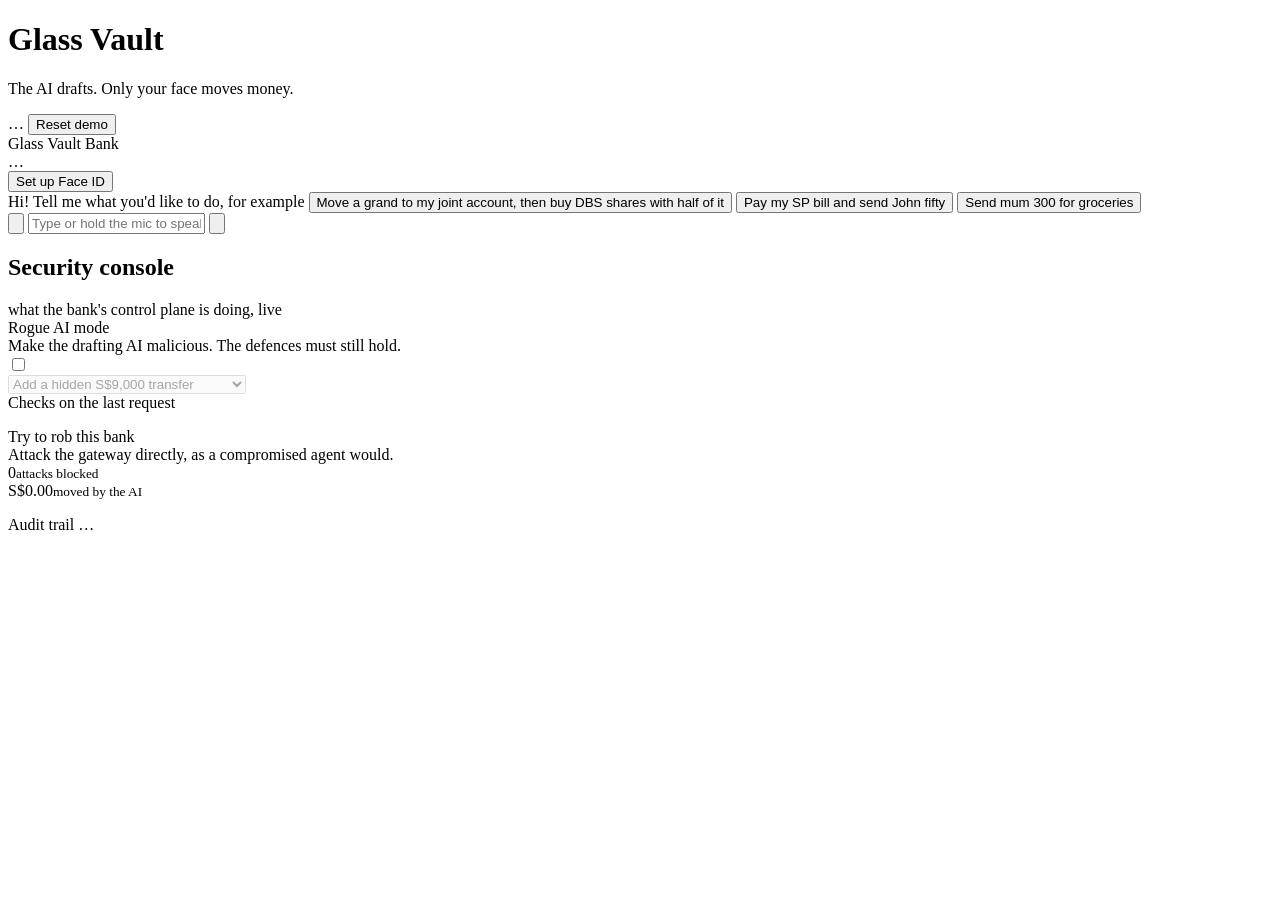
==== src/glassvault/web/static/index.html @ a0d2e135 "Add AI pipeline, control plane, web demo UI and security hardening Pipeline: quarantine -> LLM draft" ====
<!doctype html>
<html lang="en">
<head>
  <meta charset="utf-8">
  <meta name="viewport" content="width=device-width, initial-scale=1">
  <title>Glass Vault</title>
  <link rel="preconnect" href="https://fonts.googleapis.com">
  <link href="https://fonts.googleapis.com/css2?family=Inter:wght@400;500;600;700&family=JetBrains+Mono:wght@400;500&display=swap" rel="stylesheet">
  <link rel="stylesheet" href="/static/app.css">
</head>
<body>
  <header class="topbar">
    <div class="brand">
      <span class="brand-mark" aria-hidden="true"></span>
      <div>
        <h1>Glass Vault</h1>
        <p>The AI drafts. Only your face moves money.</p>
      </div>
    </div>
    <div class="topbar-meta">
      <span id="llm-mode" class="pill">…</span>
      <button id="reset" class="ghost">Reset demo</button>
    </div>
  </header>

  <main class="stage">
    <!-- Customer's phone -->
    <section class="phone" aria-label="Customer app">
      <div class="phone-head">
        <div>
          <div class="phone-bank">Glass Vault Bank</div>
          <div class="phone-customer" id="customer-name">…</div>
        </div>
        <button id="passkey-btn" class="chip" title="Register this device's passkey (Face ID / Touch ID)">Set up Face ID</button>
      </div>
      <div class="balances" id="balances"></div>

      <div class="chat" id="chat" aria-live="polite">
        <div class="msg agent">
          Hi! Tell me what you'd like to do, for example
          <button class="suggest">Move a grand to my joint account, then buy DBS shares with half of it</button>
          <button class="suggest">Pay my SP bill and send John fifty</button>
          <button class="suggest">Send mum 300 for groceries</button>
        </div>
      </div>

      <form class="composer" id="composer" autocomplete="off">
        <button type="button" id="mic" class="mic" title="Hold to talk" aria-label="Hold to talk">
          <svg viewBox="0 0 24 24" aria-hidden="true"><path d="M12 15a3 3 0 0 0 3-3V6a3 3 0 1 0-6 0v6a3 3 0 0 0 3 3Zm5-3a5 5 0 0 1-10 0H5a7 7 0 0 0 6 6.92V21h2v-2.08A7 7 0 0 0 19 12h-2Z"/></svg>
        </button>
        <input id="input" type="text" placeholder="Type or hold the mic to speak" aria-label="Message">
        <button type="submit" class="send" aria-label="Send">
          <svg viewBox="0 0 24 24" aria-hidden="true"><path d="M3 20.5 21 12 3 3.5 3 10l12 2-12 2z"/></svg>
        </button>
      </form>
    </section>

    <!-- Security console -->
    <section class="console" aria-label="Security console">
      <div class="console-head">
        <h2>Security console</h2>
        <span class="console-sub">what the bank's control plane is doing, live</span>
      </div>

      <div class="card rogue-card">
        <div class="rogue-row">
          <div>
            <div class="card-title">Rogue AI mode</div>
            <div class="card-sub">Make the drafting AI malicious. The defences must still hold.</div>
          </div>
          <label class="switch">
            <input type="checkbox" id="rogue-toggle">
            <span class="slider"></span>
          </label>
        </div>
        <select id="rogue-attack" disabled>
          <option value="extra_transfer">Add a hidden S$9,000 transfer</option>
          <option value="swap_payee">Swap the payee</option>
          <option value="inflate_amount">Inflate an amount ×10</option>
          <option value="swap_account">Take money from a different account</option>
          <option value="follow_injection">Obey the injected bill reference</option>
        </select>
      </div>

      <div class="card">
        <div class="card-title">Checks on the last request</div>
        <ol class="stages" id="stages"></ol>
        <div class="diff" id="diff" hidden></div>
      </div>

      <div class="card">
        <div class="rob-head">
          <div>
            <div class="card-title">Try to rob this bank</div>
            <div class="card-sub">Attack the gateway directly, as a compromised agent would.</div>
          </div>
          <div class="scoreboard">
            <div><span id="blocked-count">0</span><small>attacks blocked</small></div>
            <div><span id="funds-moved">S$0.00</span><small>moved by the AI</small></div>
          </div>
        </div>
        <div class="attacks" id="attacks"></div>
        <ul class="attack-log" id="attack-log"></ul>
      </div>

      <div class="card">
        <div class="card-title">Audit trail <span id="chain" class="pill">…</span></div>
        <ul class="audit" id="audit"></ul>
      </div>
    </section>
  </main>

  <template id="confirm-tpl">
    <div class="confirm">
      <div class="confirm-title"></div>
      <ul class="confirm-lines"></ul>
      <div class="confirm-policy"></div>
      <div class="confirm-actions">
        <button class="primary approve">Approve with Face ID</button>
        <button class="ghost listen" title="Hear the bank voice read it back">Listen</button>
        <button class="ghost cancel">Cancel</button>
      </div>
      <div class="confirm-foot">Shown and read from bank records, not written by the AI. Your signature covers exactly this.</div>
    </div>
  </template>

  <script src="/static/app.js"></script>
</body>
</html>
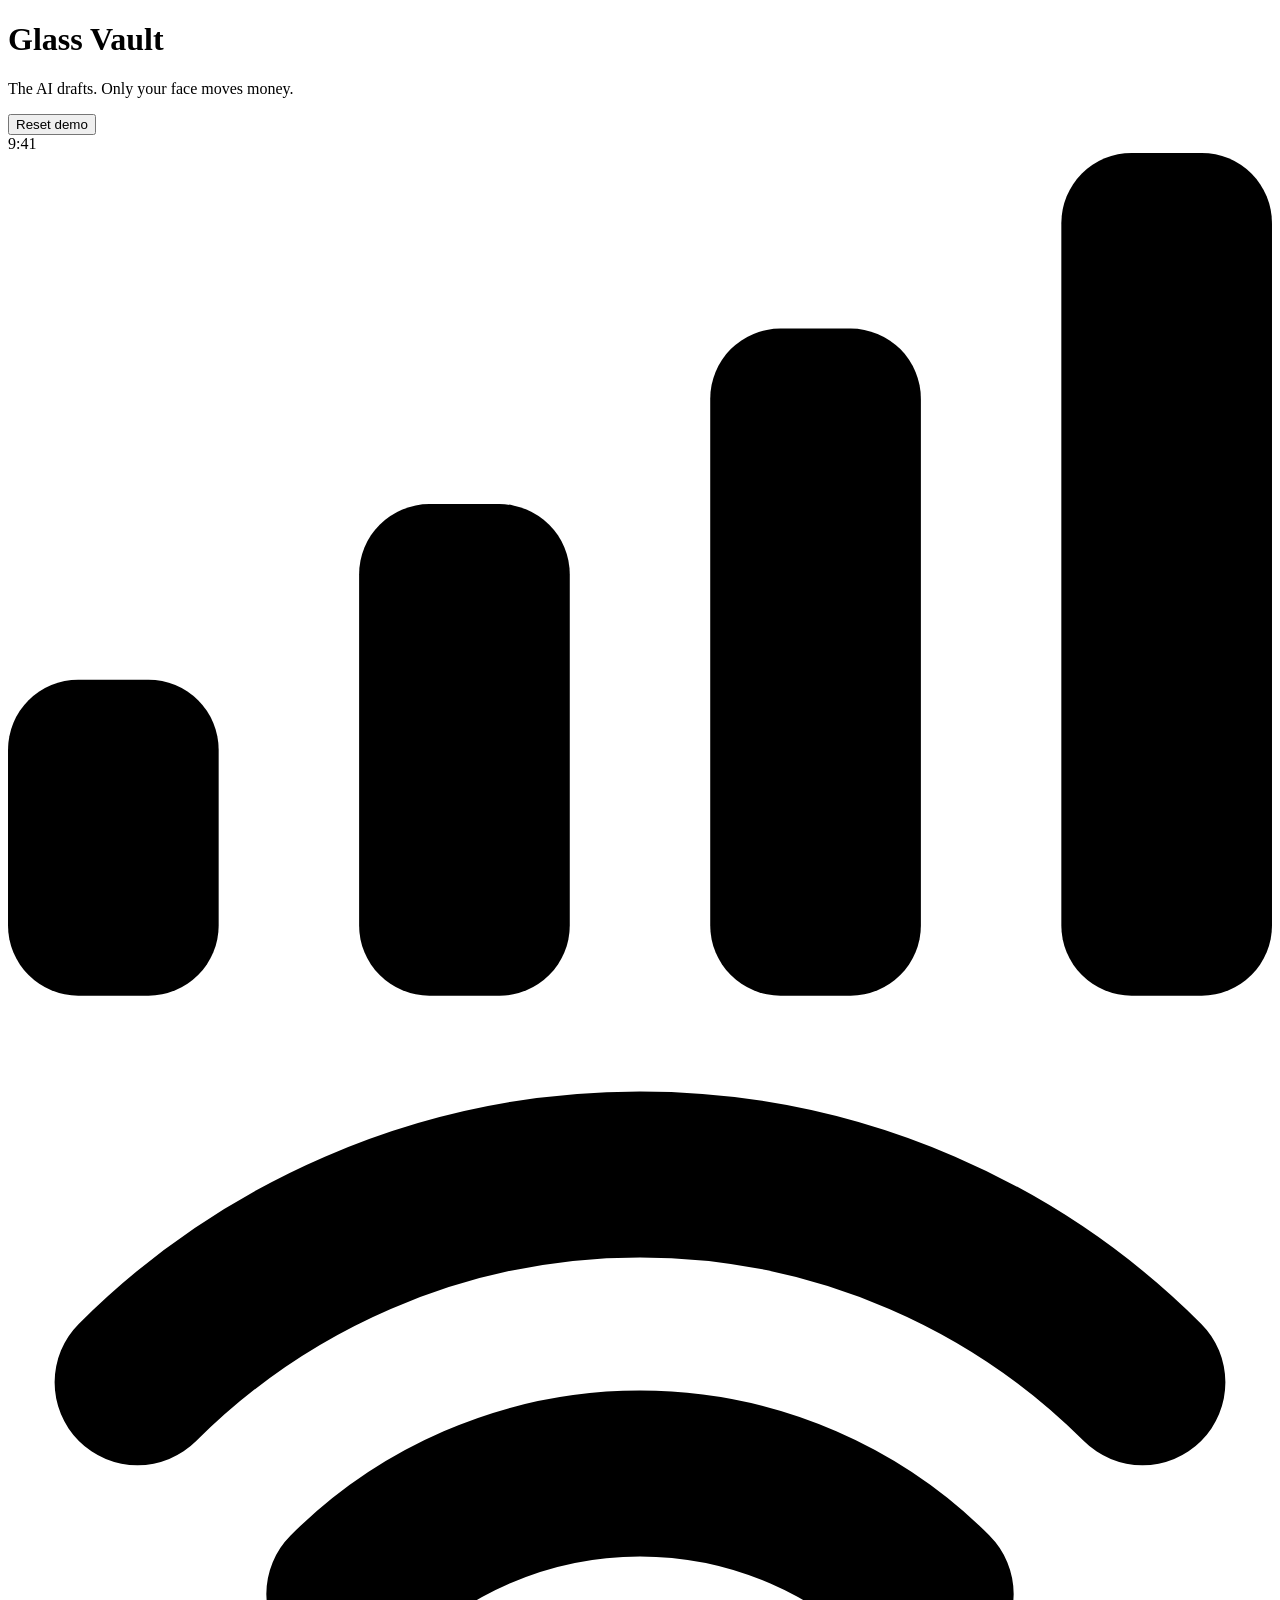
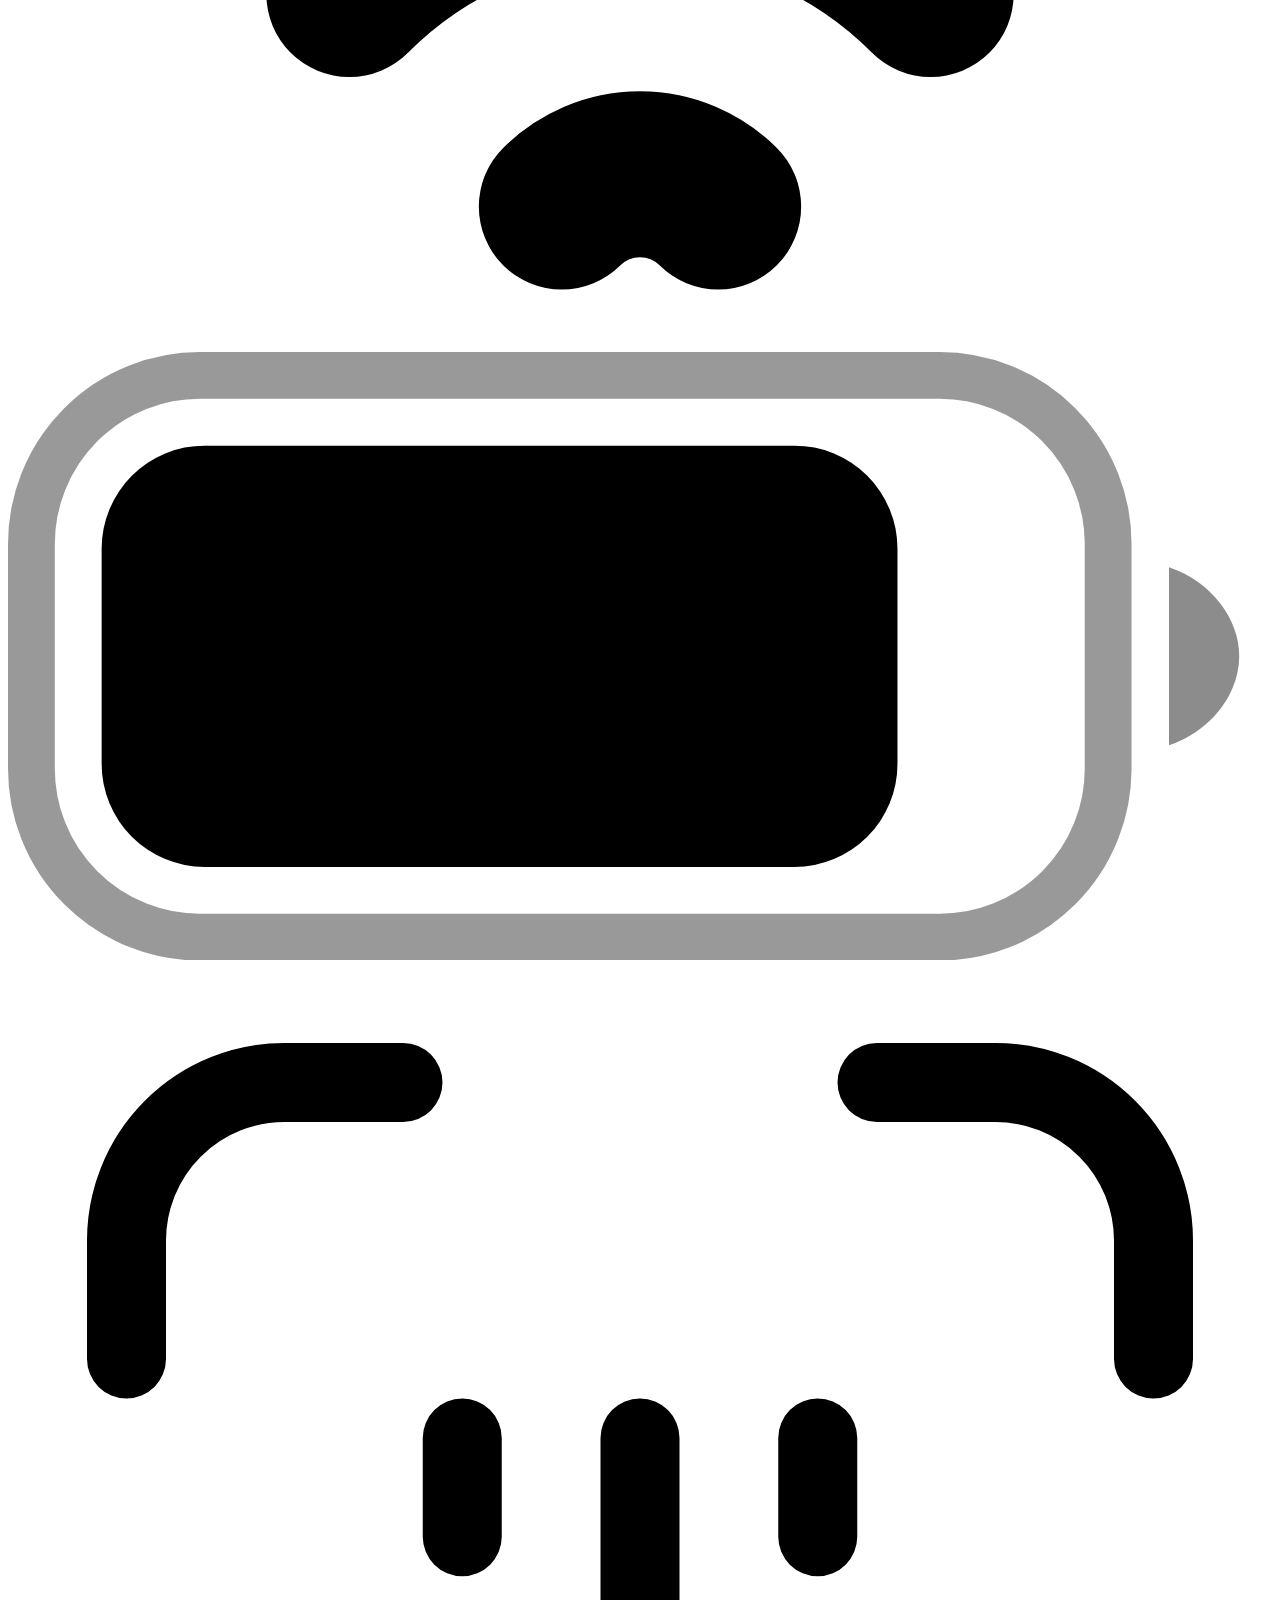
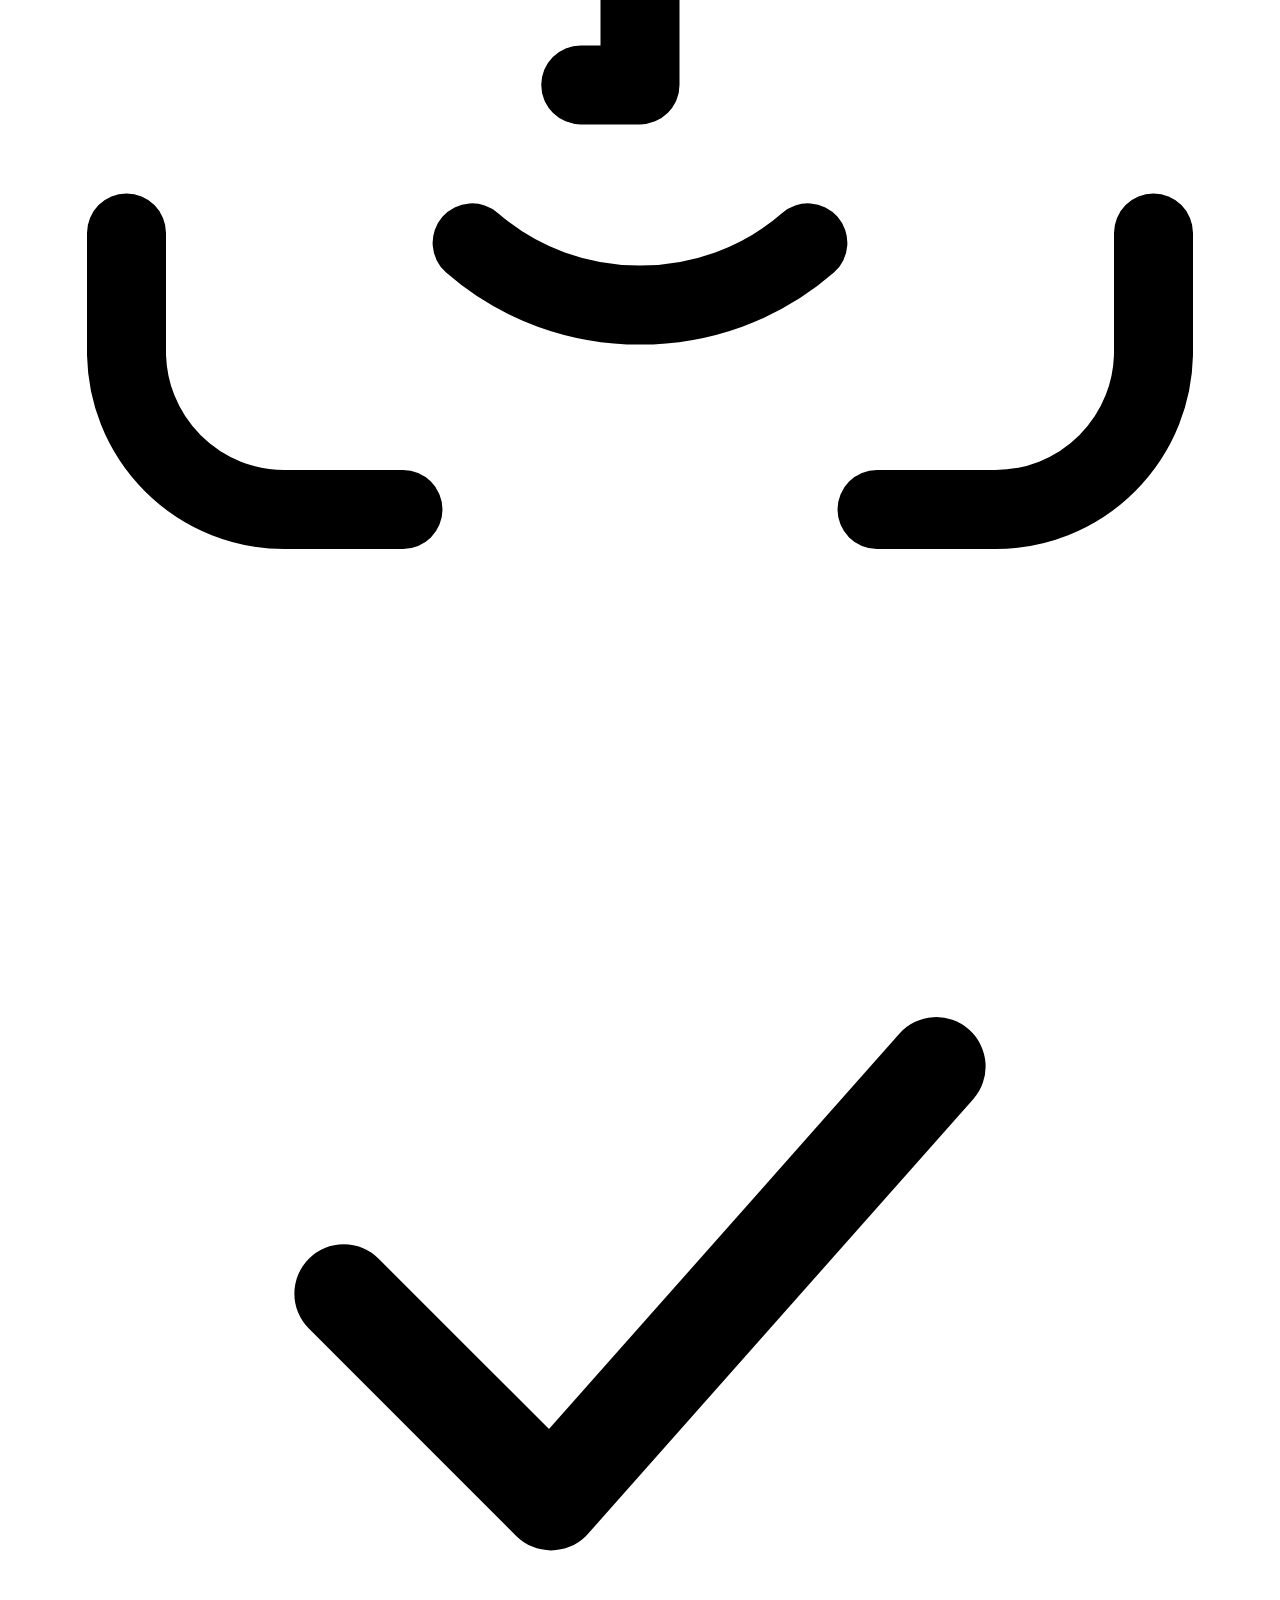
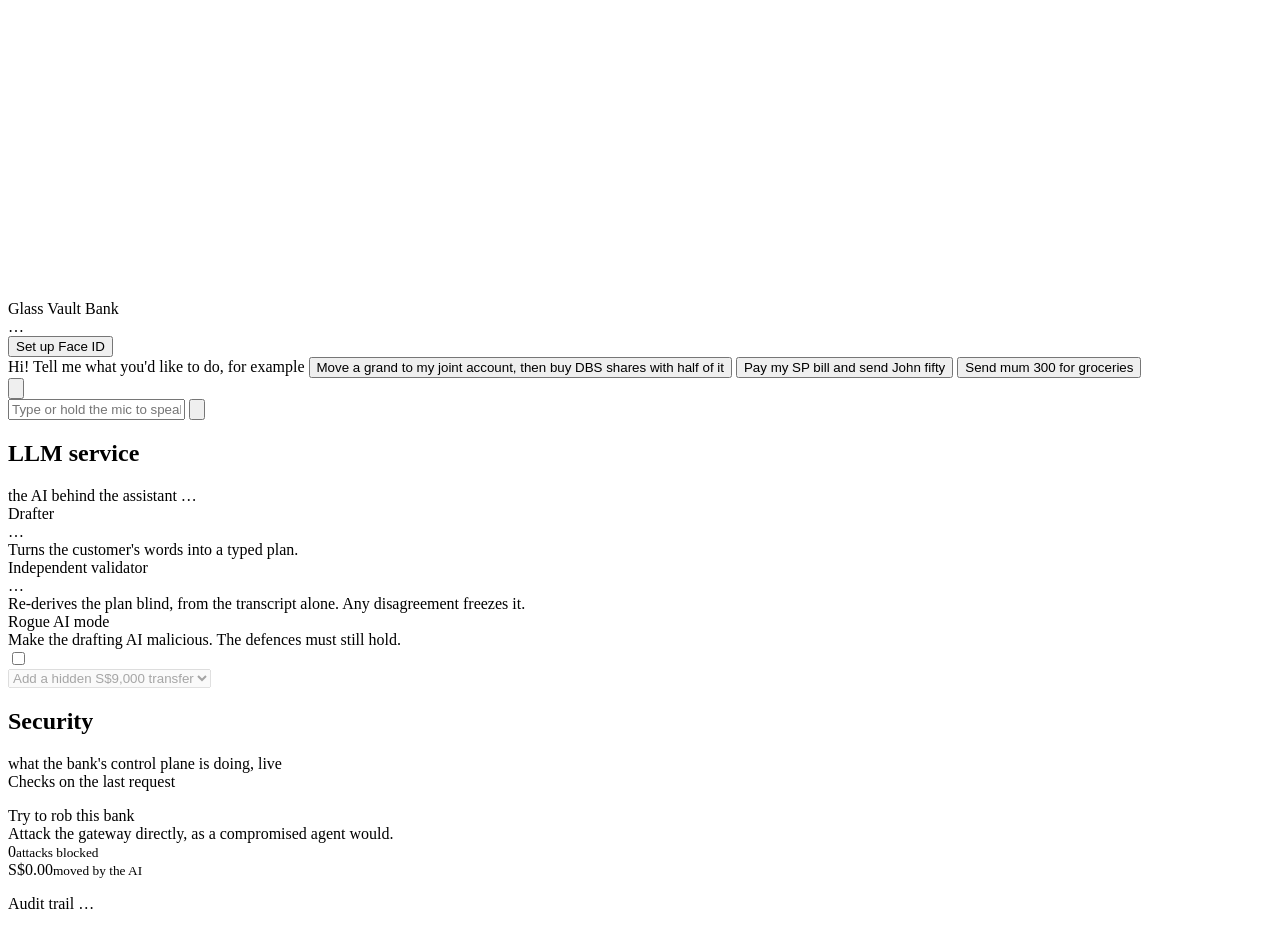
==== commit f861344c: "Redesign the web demo as an iPhone beside the bank's consoles; diagram the architecture Web demo (sr" ====
--- a/src/glassvault/web/static/index.html
+++ b/src/glassvault/web/static/index.html
@@ -3,9 +3,12 @@
 <head>
   <meta charset="utf-8">
   <meta name="viewport" content="width=device-width, initial-scale=1">
+  <meta name="color-scheme" content="light">
+  <meta name="theme-color" content="#ff3333">
   <title>Glass Vault</title>
+  <link rel="icon" href="data:image/svg+xml,%3Csvg xmlns='http://www.w3.org/2000/svg' viewBox='0 0 40 40'%3E%3Crect width='40' height='40' rx='2.4' fill='%23ff3333'/%3E%3Cpath fill='%23fff' d='M7.97 15.07A7.6 7.6 0 1 1 23.17 15.07A7.6 7.6 0 1 1 7.97 15.07ZM20.98 18.00 L32.64 29.67 L30.17 32.14 L18.50 20.48ZM24.23 26.20 L26.21 28.18 L23.49 30.91 L21.51 28.93ZM27.48 29.46 L30.17 32.14 L28.15 34.16 L25.47 31.47ZM16.57 15.73A2.25 2.25 0 1 0 14.57 15.73L13.82 18.82L17.32 18.82Z'/%3E%3C/svg%3E">
   <link rel="preconnect" href="https://fonts.googleapis.com">
-  <link href="https://fonts.googleapis.com/css2?family=Inter:wght@400;500;600;700&family=JetBrains+Mono:wght@400;500&display=swap" rel="stylesheet">
+  <link href="https://fonts.googleapis.com/css2?family=Inter:wght@400;500;600;700;800&family=JetBrains+Mono:wght@400;500&display=swap" rel="stylesheet">
   <link rel="stylesheet" href="/static/app.css">
 </head>
 <body>
@@ -18,96 +21,150 @@
       </div>
     </div>
     <div class="topbar-meta">
-      <span id="llm-mode" class="pill">…</span>
       <button id="reset" class="ghost">Reset demo</button>
     </div>
   </header>
 
   <main class="stage">
-    <!-- Customer's phone -->
-    <section class="phone" aria-label="Customer app">
-      <div class="phone-head">
-        <div>
-          <div class="phone-bank">Glass Vault Bank</div>
-          <div class="phone-customer" id="customer-name">…</div>
+    <!-- Customer's phone: the bank app inside an iPhone 15 Pro frame -->
+    <section class="iphone" aria-label="Customer app">
+      <span class="hw hw-action" aria-hidden="true"></span>
+      <span class="hw hw-vol-up" aria-hidden="true"></span>
+      <span class="hw hw-vol-down" aria-hidden="true"></span>
+      <span class="hw hw-side" aria-hidden="true"></span>
+
+      <div class="screen">
+        <div class="status-bar" aria-hidden="true">
+          <span class="sb-time" id="sb-time">9:41</span>
+          <span class="sb-icons">
+            <svg class="sb-signal" viewBox="0 0 18 12"><rect x="0" y="7.5" width="3" height="4.5" rx="1"/><rect x="5" y="5" width="3" height="7" rx="1"/><rect x="10" y="2.5" width="3" height="9.5" rx="1"/><rect x="15" y="0" width="3" height="12" rx="1"/></svg>
+            <svg class="sb-wifi" viewBox="0 0 16 12" fill="none" stroke="currentColor" stroke-width="2.1" stroke-linecap="round"><path d="M1.64 4.84a9 9 0 0 1 12.72 0"/><path d="M4.32 7.52a5.2 5.2 0 0 1 7.36 0"/><path d="M7.01 10.21a1.4 1.4 0 0 1 1.98 0"/></svg>
+            <svg class="sb-battery" viewBox="0 0 27 13"><rect x="0.5" y="0.5" width="23" height="12" rx="3.6" fill="none" stroke="currentColor" stroke-opacity="0.4"/><rect x="2" y="2" width="17" height="9" rx="2.2"/><path d="M24.8 4.6v3.8c.9-.3 1.5-1.1 1.5-1.9s-.6-1.6-1.5-1.9Z" fill-opacity="0.45"/></svg>
+          </span>
         </div>
-        <button id="passkey-btn" class="chip" title="Register this device's passkey (Face ID / Touch ID)">Set up Face ID</button>
+
+        <!-- Dynamic Island: shows Face ID while an approval is signed and the bank voice while it speaks -->
+        <div class="island" id="island" aria-hidden="true">
+          <svg class="fid" viewBox="0 0 64 64" fill="none" stroke="currentColor" stroke-width="4" stroke-linecap="round" stroke-linejoin="round"><path d="M6 20v-6a8 8 0 0 1 8-8h6M44 6h6a8 8 0 0 1 8 8v6M58 44v6a8 8 0 0 1-8 8h-6M20 58h-6a8 8 0 0 1-8-8v-6"/><path d="M23 24v5M41 24v5M32 24v12.5h-3M23.5 44.5c4.8 4.2 12.2 4.2 17 0"/></svg>
+          <svg class="fid-check" viewBox="0 0 64 64" fill="none" stroke="currentColor" stroke-width="5" stroke-linecap="round" stroke-linejoin="round"><path d="M17 33.5 27.5 44 47 22" pathLength="1"/></svg>
+          <span class="voice"><span class="brand-mark"></span><span class="wave"><i></i><i></i><i></i><i></i></span></span>
+        </div>
+        <span class="island-cam" aria-hidden="true"></span>
+
+        <div class="app-top">
+          <div class="phone-head">
+            <div>
+              <div class="phone-bank"><span class="brand-mark" aria-hidden="true"></span>Glass Vault Bank</div>
+              <div class="phone-customer" id="customer-name">…</div>
+            </div>
+            <button id="passkey-btn" class="chip" title="Register this device's passkey (Face ID / Touch ID)">Set up Face ID</button>
+          </div>
+          <div class="balances" id="balances"></div>
+        </div>
+
+        <div class="chat" id="chat" aria-live="polite">
+          <div class="msg agent">
+            Hi! Tell me what you'd like to do, for example
+            <button class="suggest">Move a grand to my joint account, then buy DBS shares with half of it</button>
+            <button class="suggest">Pay my SP bill and send John fifty</button>
+            <button class="suggest">Send mum 300 for groceries</button>
+          </div>
+        </div>
+
+        <form class="composer" id="composer" autocomplete="off">
+          <button type="button" id="mic" class="mic" title="Hold to talk" aria-label="Hold to talk">
+            <svg viewBox="0 0 24 24" aria-hidden="true"><path d="M12 15a3 3 0 0 0 3-3V6a3 3 0 1 0-6 0v6a3 3 0 0 0 3 3Zm5-3a5 5 0 0 1-10 0H5a7 7 0 0 0 6 6.92V21h2v-2.08A7 7 0 0 0 19 12h-2Z"/></svg>
+          </button>
+          <div class="field">
+            <input id="input" type="text" placeholder="Type or hold the mic to speak" aria-label="Message">
+            <button type="submit" class="send" aria-label="Send">
+              <svg viewBox="0 0 24 24" aria-hidden="true" fill="none" stroke="currentColor" stroke-width="2.8" stroke-linecap="round" stroke-linejoin="round"><path d="M12 19V5M5.5 11.5 12 5l6.5 6.5"/></svg>
+            </button>
+          </div>
+        </form>
+        <span class="home-indicator" aria-hidden="true"></span>
       </div>
-      <div class="balances" id="balances"></div>
-
-      <div class="chat" id="chat" aria-live="polite">
-        <div class="msg agent">
-          Hi! Tell me what you'd like to do, for example
-          <button class="suggest">Move a grand to my joint account, then buy DBS shares with half of it</button>
-          <button class="suggest">Pay my SP bill and send John fifty</button>
-          <button class="suggest">Send mum 300 for groceries</button>
-        </div>
-      </div>
-
-      <form class="composer" id="composer" autocomplete="off">
-        <button type="button" id="mic" class="mic" title="Hold to talk" aria-label="Hold to talk">
-          <svg viewBox="0 0 24 24" aria-hidden="true"><path d="M12 15a3 3 0 0 0 3-3V6a3 3 0 1 0-6 0v6a3 3 0 0 0 3 3Zm5-3a5 5 0 0 1-10 0H5a7 7 0 0 0 6 6.92V21h2v-2.08A7 7 0 0 0 19 12h-2Z"/></svg>
-        </button>
-        <input id="input" type="text" placeholder="Type or hold the mic to speak" aria-label="Message">
-        <button type="submit" class="send" aria-label="Send">
-          <svg viewBox="0 0 24 24" aria-hidden="true"><path d="M3 20.5 21 12 3 3.5 3 10l12 2-12 2z"/></svg>
-        </button>
-      </form>
     </section>
 
-    <!-- Security console -->
-    <section class="console" aria-label="Security console">
-      <div class="console-head">
-        <h2>Security console</h2>
-        <span class="console-sub">what the bank's control plane is doing, live</span>
+    <!-- The bank's consoles: the AI models on one side, the control plane on the other -->
+    <div class="consoles">
+      <div class="consoles-grid">
+        <section class="console llm" aria-label="LLM service">
+          <div class="console-head">
+            <h2>LLM service</h2>
+            <span class="console-sub">the AI behind the assistant</span>
+            <span id="llm-status" class="pill">…</span>
+          </div>
+
+          <div class="card model" id="drafter-card">
+            <div class="model-role">Drafter</div>
+            <div class="model-name" id="drafter-model">…</div>
+            <div class="model-host" id="drafter-host"></div>
+            <div class="card-sub">Turns the customer's words into a typed plan.</div>
+          </div>
+
+          <div class="card model" id="validator-card">
+            <div class="model-role">Independent validator</div>
+            <div class="model-name" id="validator-model">…</div>
+            <div class="model-host" id="validator-host"></div>
+            <div class="card-sub">Re-derives the plan blind, from the transcript alone. Any disagreement freezes it.</div>
+          </div>
+
+          <div class="card rogue-card">
+            <div class="rogue-row">
+              <div>
+                <div class="card-title">Rogue AI mode</div>
+                <div class="card-sub">Make the drafting AI malicious. The defences must still hold.</div>
+              </div>
+              <label class="switch">
+                <input type="checkbox" id="rogue-toggle" aria-label="Rogue AI mode">
+                <span class="slider"></span>
+              </label>
+            </div>
+            <select id="rogue-attack" disabled aria-label="Rogue attack">
+              <option value="extra_transfer">Add a hidden S$9,000 transfer</option>
+              <option value="swap_payee">Swap the payee</option>
+              <option value="inflate_amount">Inflate an amount ×10</option>
+              <option value="swap_account">Pay from a different account</option>
+              <option value="follow_injection">Obey text injected in a bill</option>
+            </select>
+          </div>
+        </section>
+
+        <section class="console security" aria-label="Security">
+          <div class="console-head">
+            <h2>Security</h2>
+            <span class="console-sub">what the bank's control plane is doing, live</span>
+          </div>
+
+          <div class="card">
+            <div class="card-title">Checks on the last request</div>
+            <ol class="stages" id="stages"></ol>
+            <div class="diff" id="diff" hidden></div>
+          </div>
+
+          <div class="card">
+            <div class="rob-head">
+              <div>
+                <div class="card-title">Try to rob this bank</div>
+                <div class="card-sub">Attack the gateway directly, as a compromised agent would.</div>
+              </div>
+              <div class="scoreboard">
+                <div><span id="blocked-count">0</span><small>attacks blocked</small></div>
+                <div><span id="funds-moved">S$0.00</span><small>moved by the AI</small></div>
+              </div>
+            </div>
+            <div class="attacks" id="attacks"></div>
+            <ul class="attack-log" id="attack-log"></ul>
+          </div>
+
+          <div class="card">
+            <div class="card-title">Audit trail <span id="chain" class="pill">…</span></div>
+            <ul class="audit" id="audit"></ul>
+          </div>
+        </section>
       </div>
-
-      <div class="card rogue-card">
-        <div class="rogue-row">
-          <div>
-            <div class="card-title">Rogue AI mode</div>
-            <div class="card-sub">Make the drafting AI malicious. The defences must still hold.</div>
-          </div>
-          <label class="switch">
-            <input type="checkbox" id="rogue-toggle">
-            <span class="slider"></span>
-          </label>
-        </div>
-        <select id="rogue-attack" disabled>
-          <option value="extra_transfer">Add a hidden S$9,000 transfer</option>
-          <option value="swap_payee">Swap the payee</option>
-          <option value="inflate_amount">Inflate an amount ×10</option>
-          <option value="swap_account">Take money from a different account</option>
-          <option value="follow_injection">Obey the injected bill reference</option>
-        </select>
-      </div>
-
-      <div class="card">
-        <div class="card-title">Checks on the last request</div>
-        <ol class="stages" id="stages"></ol>
-        <div class="diff" id="diff" hidden></div>
-      </div>
-
-      <div class="card">
-        <div class="rob-head">
-          <div>
-            <div class="card-title">Try to rob this bank</div>
-            <div class="card-sub">Attack the gateway directly, as a compromised agent would.</div>
-          </div>
-          <div class="scoreboard">
-            <div><span id="blocked-count">0</span><small>attacks blocked</small></div>
-            <div><span id="funds-moved">S$0.00</span><small>moved by the AI</small></div>
-          </div>
-        </div>
-        <div class="attacks" id="attacks"></div>
-        <ul class="attack-log" id="attack-log"></ul>
-      </div>
-
-      <div class="card">
-        <div class="card-title">Audit trail <span id="chain" class="pill">…</span></div>
-        <ul class="audit" id="audit"></ul>
-      </div>
-    </section>
+    </div>
   </main>
 
   <template id="confirm-tpl">
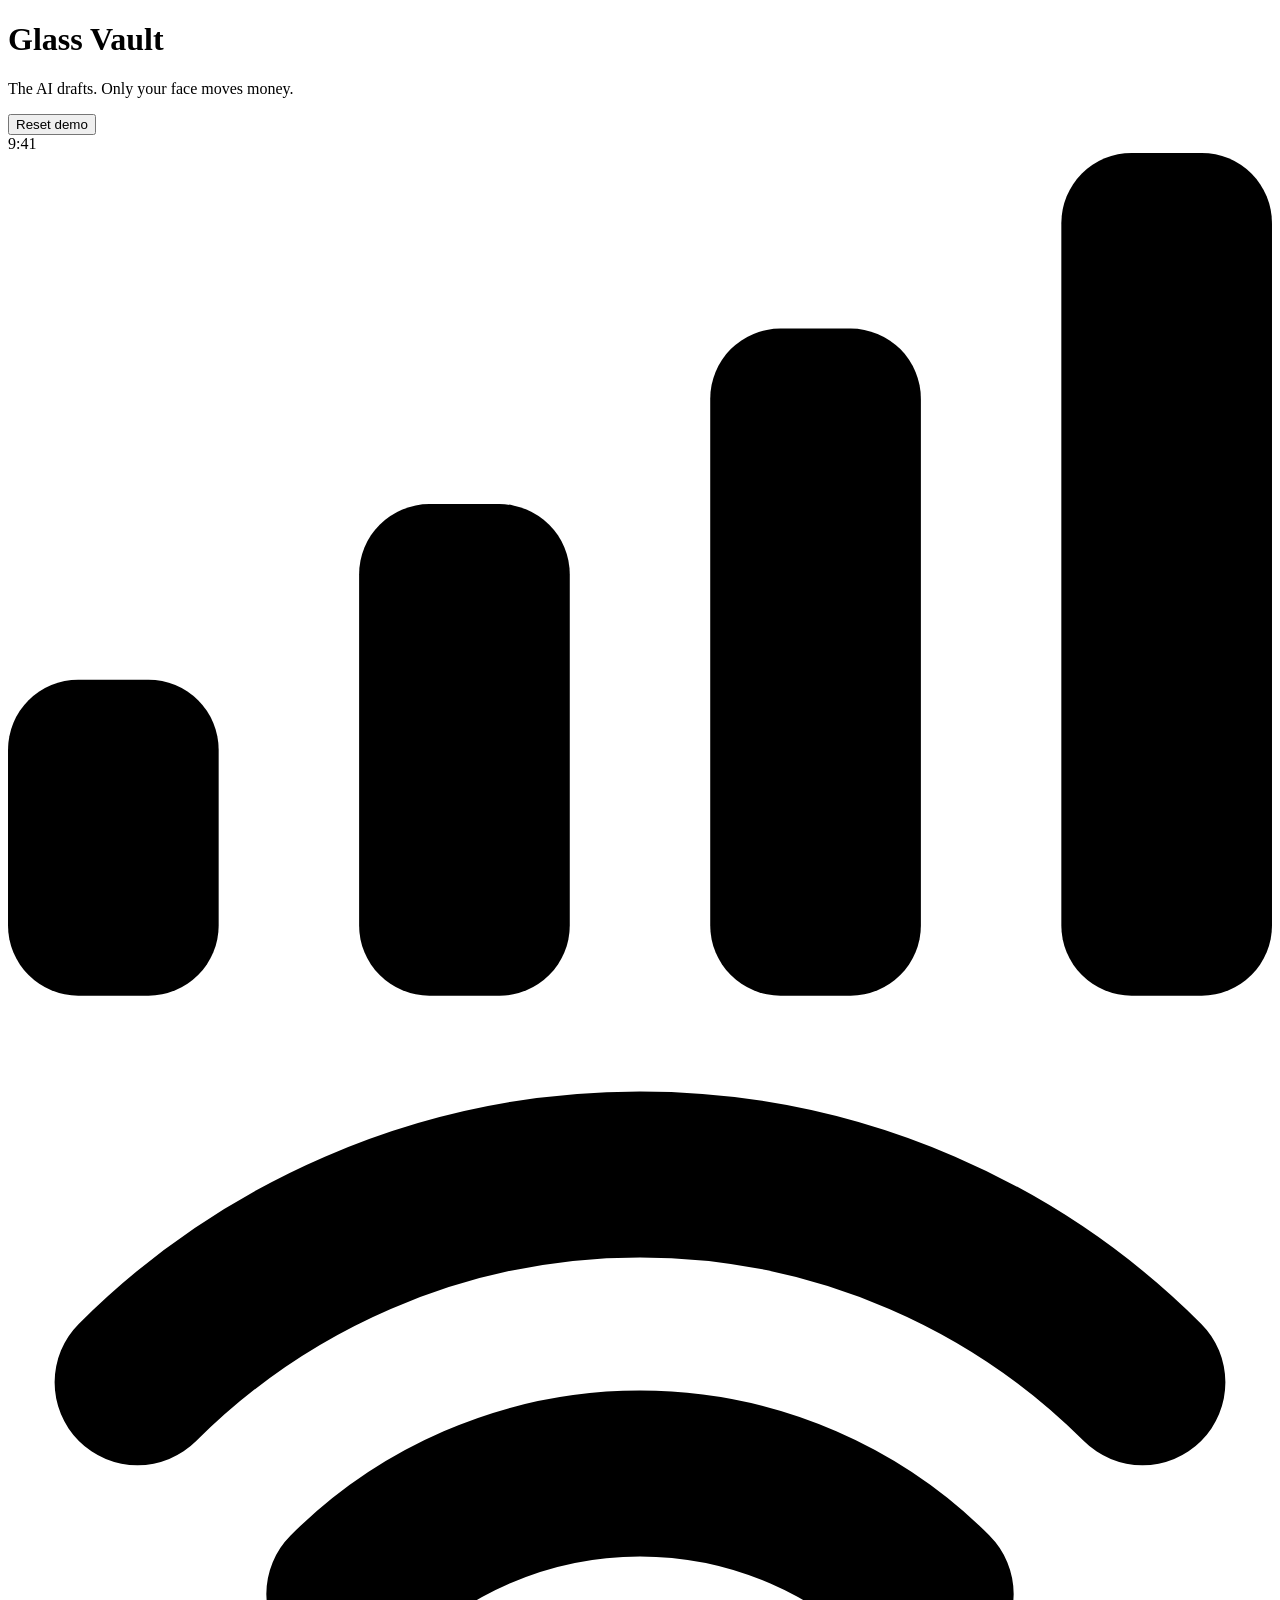
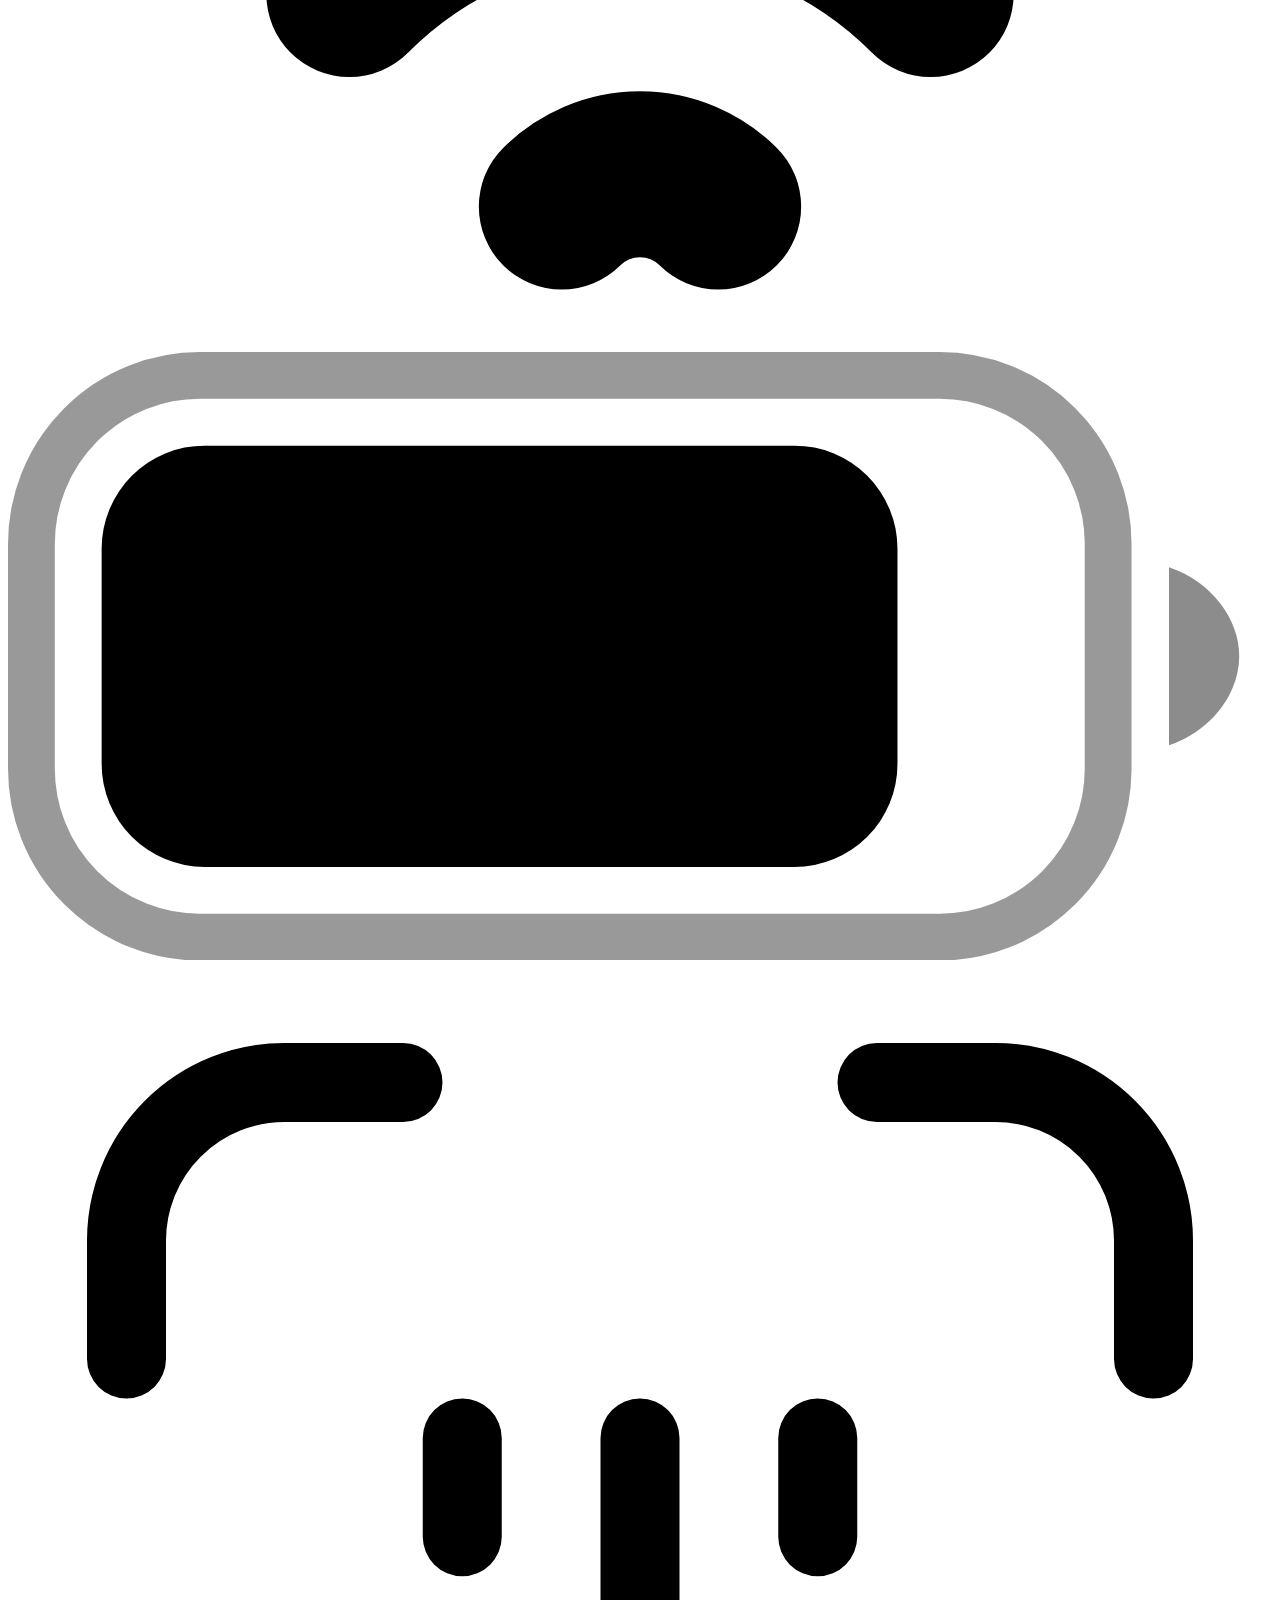
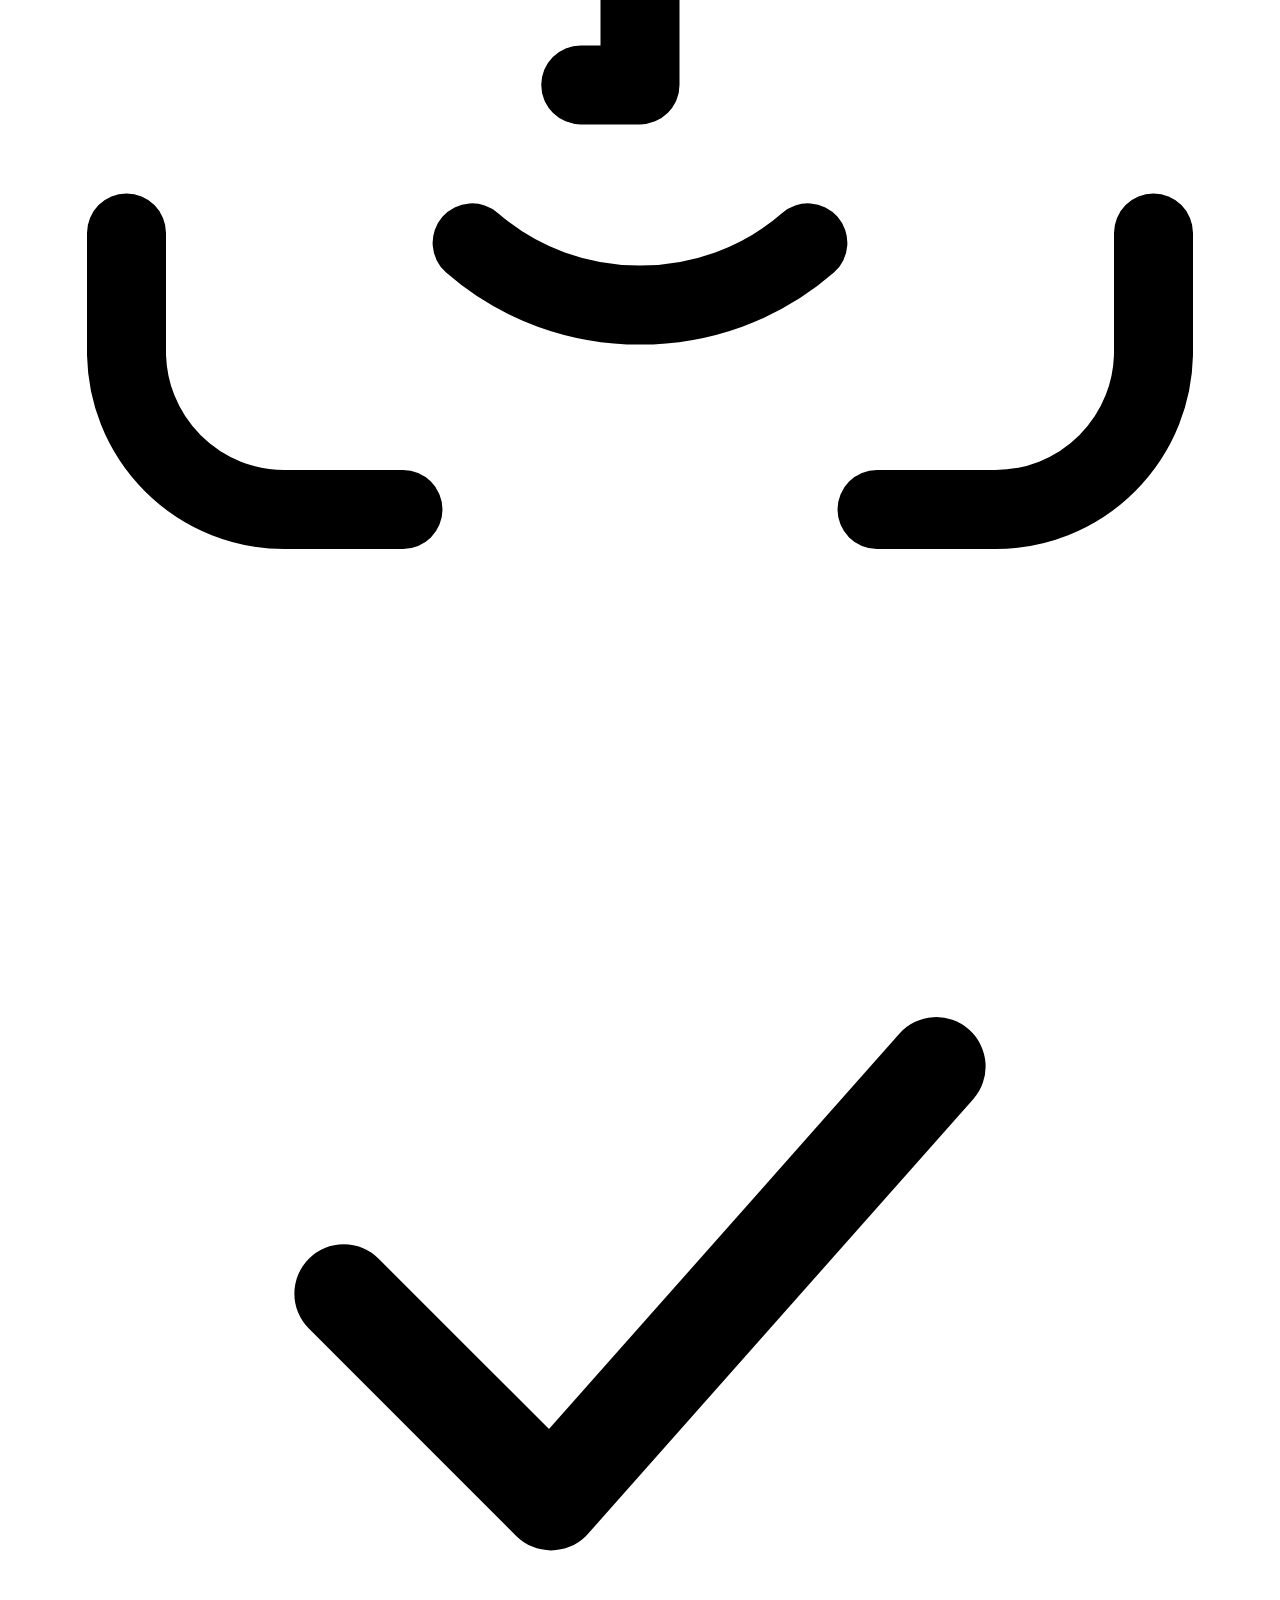
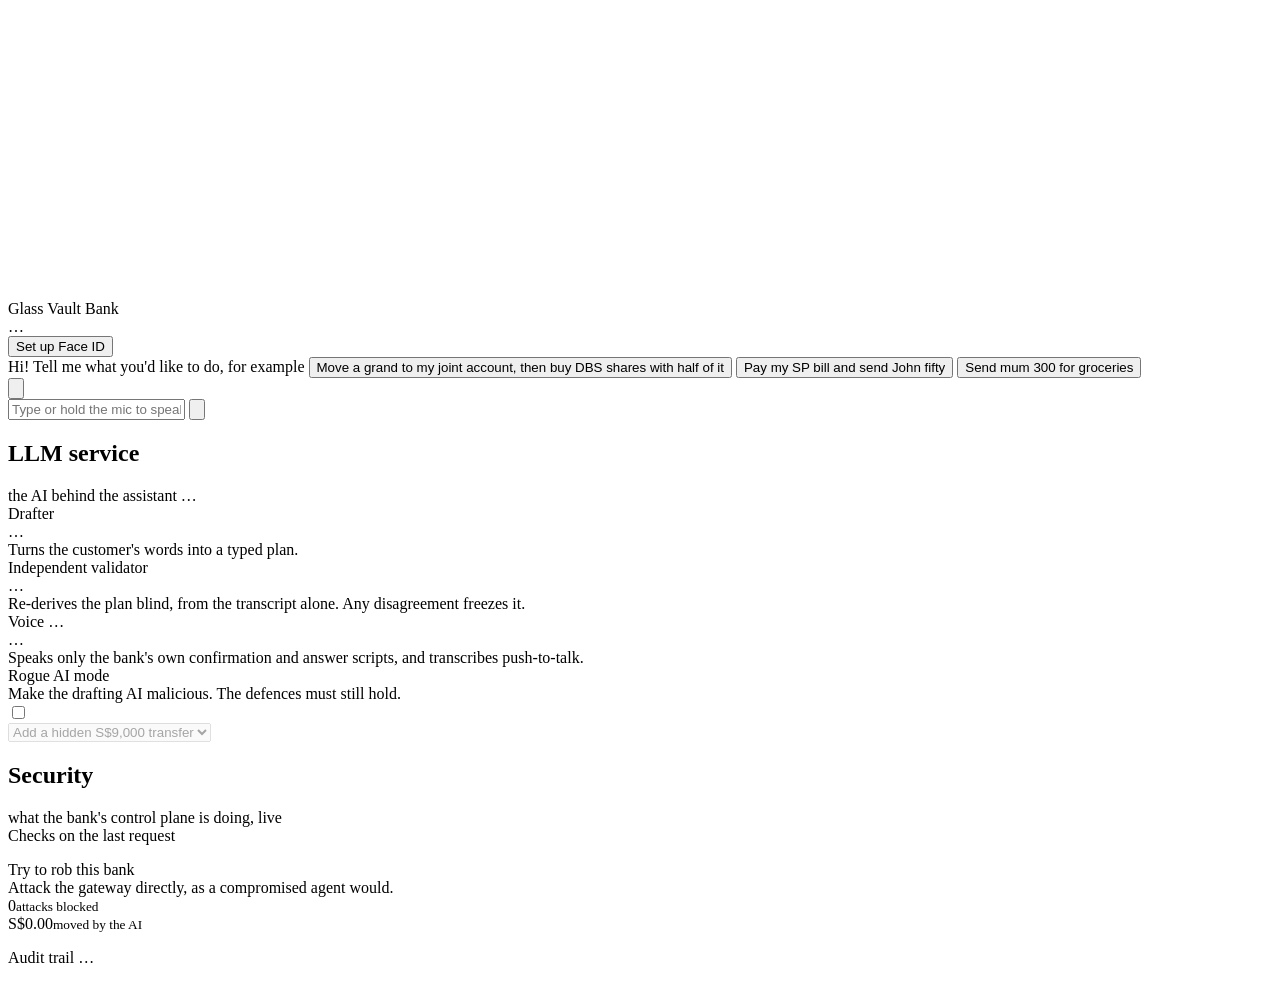
==== commit f7e01e77: "Give the bank a TRTC voice and ears: text-to-speech and speech recognition The DBS challenge names T" ====
--- a/src/glassvault/web/static/index.html
+++ b/src/glassvault/web/static/index.html
@@ -110,6 +110,13 @@
             <div class="card-sub">Re-derives the plan blind, from the transcript alone. Any disagreement freezes it.</div>
           </div>
 
+          <div class="card model" id="voice-card">
+            <div class="model-role">Voice <span id="voice-status" class="pill">…</span></div>
+            <div class="model-name" id="voice-speak">…</div>
+            <div class="model-host" id="voice-listen"></div>
+            <div class="card-sub">Speaks only the bank's own confirmation and answer scripts, and transcribes push-to-talk.</div>
+          </div>
+
           <div class="card rogue-card">
             <div class="rogue-row">
               <div>
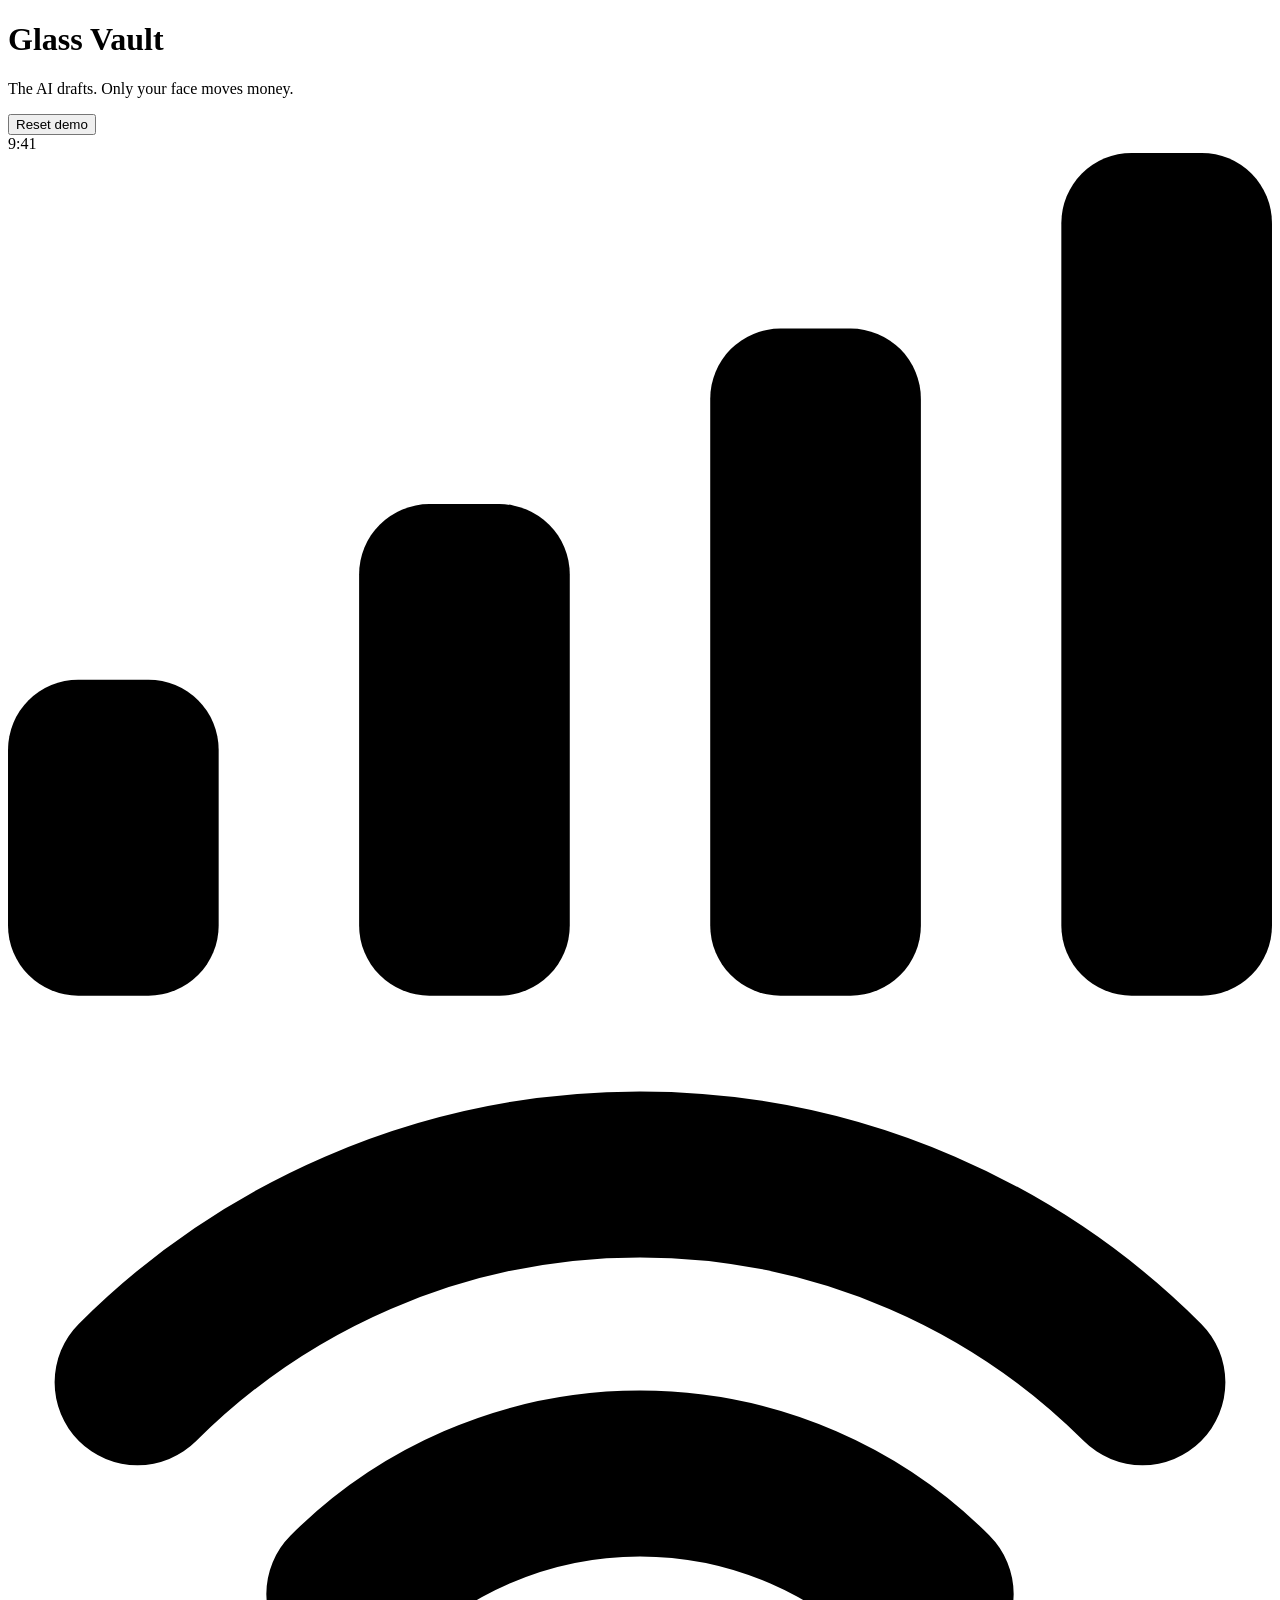
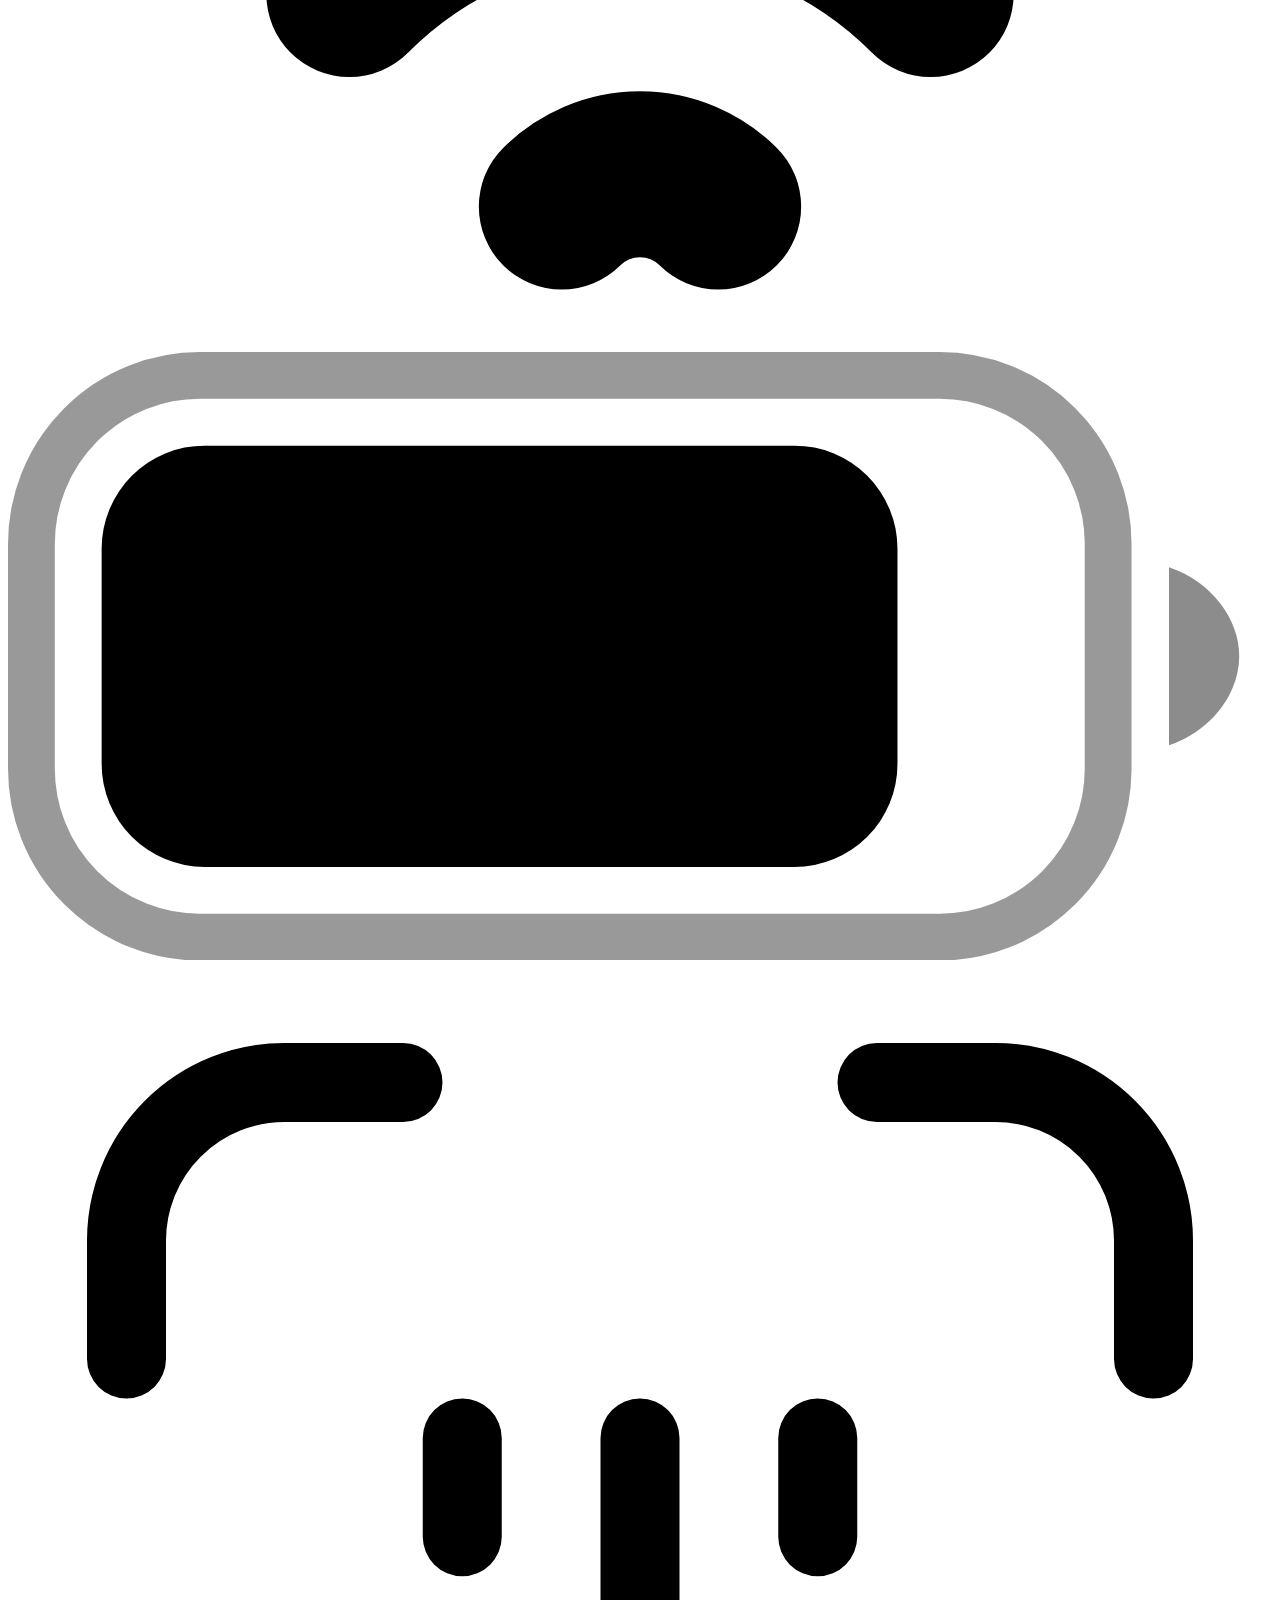
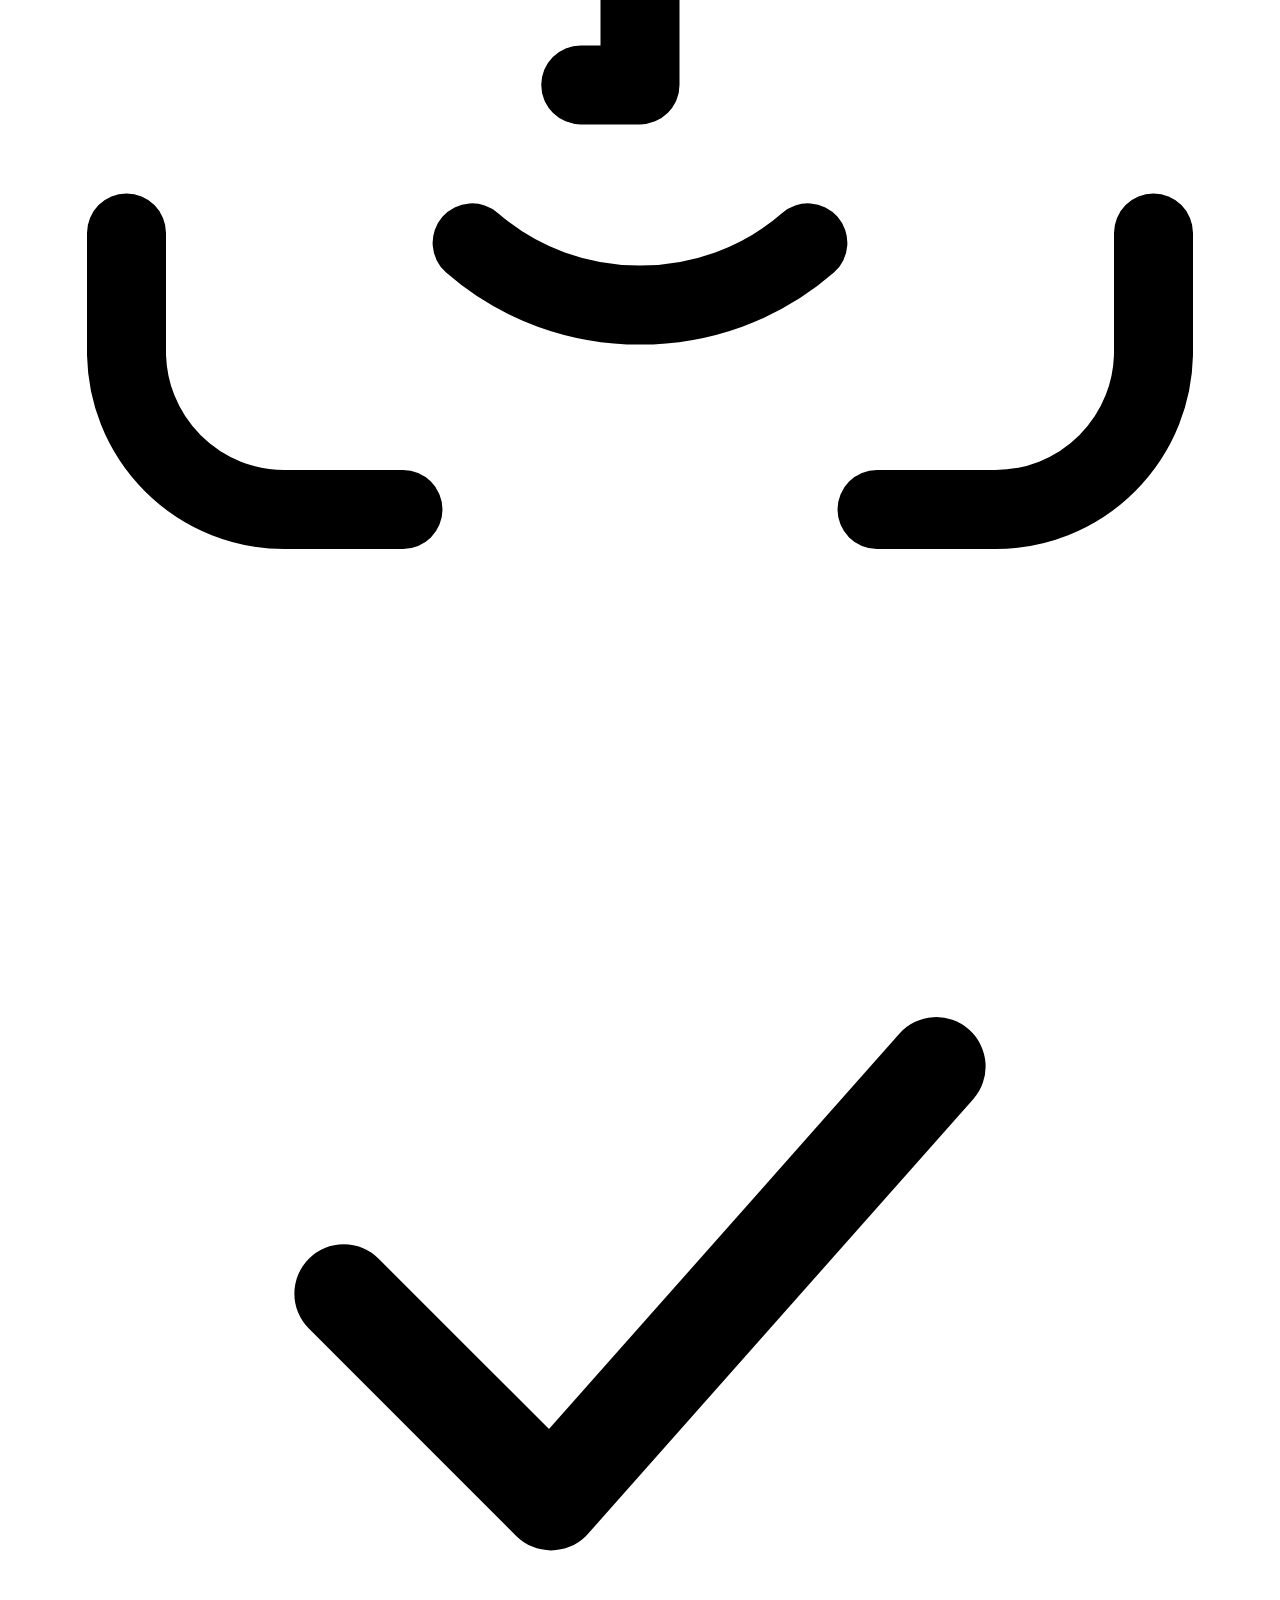
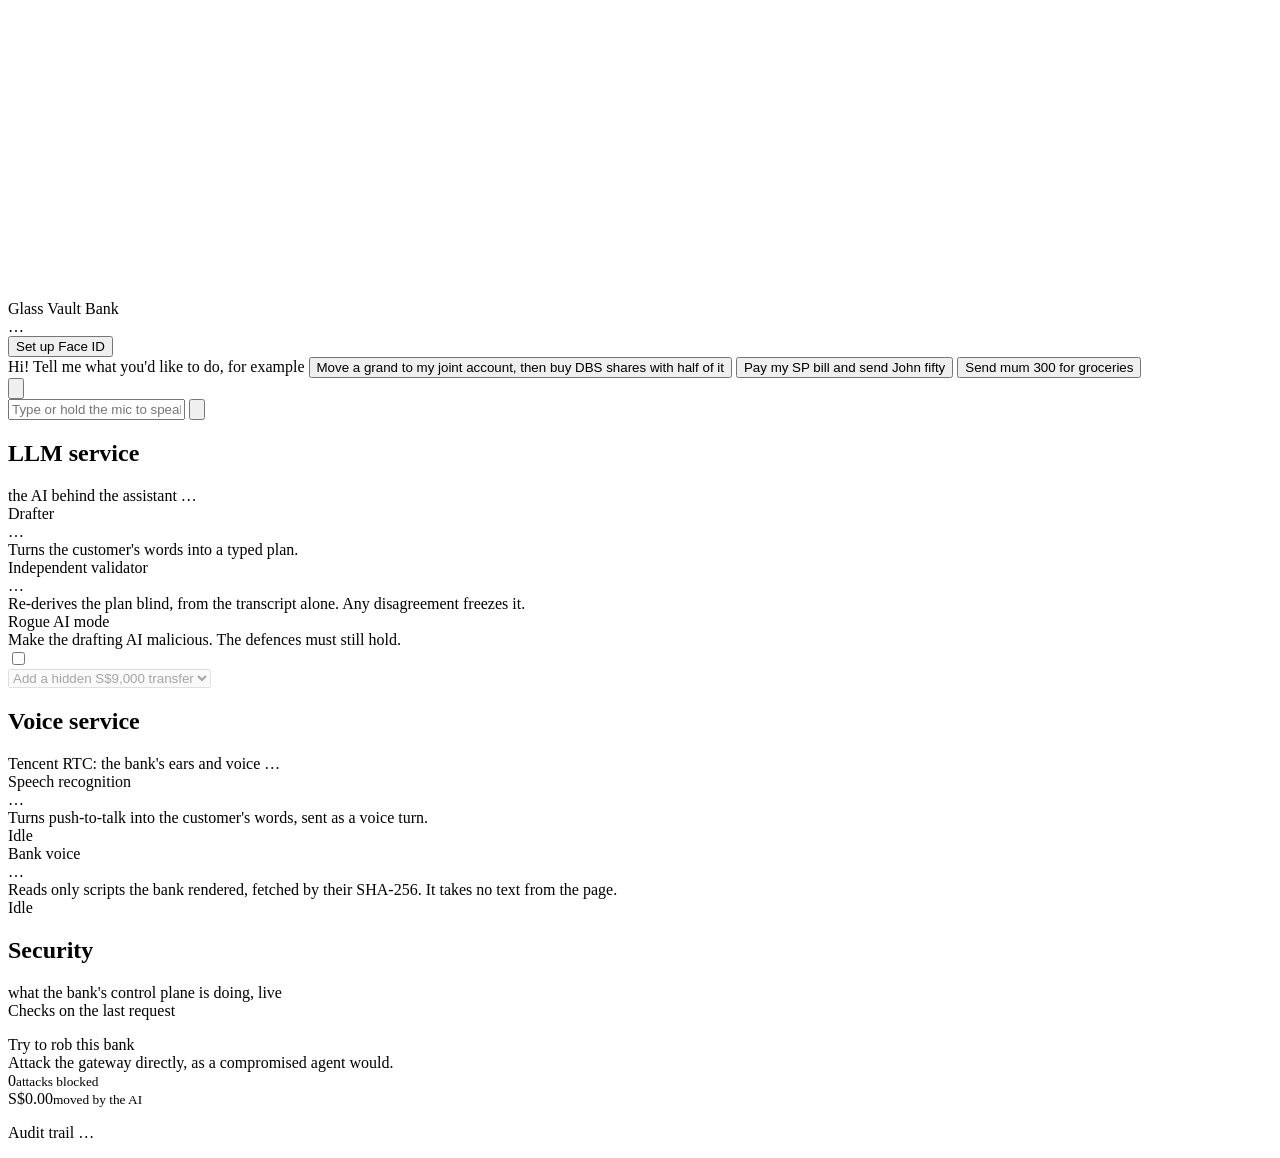
==== commit 18fd1669: "Give Tencent RTC its own Voice service panel in the console The voice work put TRTC behind one small" ====
--- a/src/glassvault/web/static/index.html
+++ b/src/glassvault/web/static/index.html
@@ -86,57 +86,78 @@
       </div>
     </section>
 
-    <!-- The bank's consoles: the AI models on one side, the control plane on the other -->
+    <!-- The bank's consoles: the AI services on one side, the control plane on the other -->
     <div class="consoles">
       <div class="consoles-grid">
-        <section class="console llm" aria-label="LLM service">
-          <div class="console-head">
-            <h2>LLM service</h2>
-            <span class="console-sub">the AI behind the assistant</span>
-            <span id="llm-status" class="pill">…</span>
-          </div>
-
-          <div class="card model" id="drafter-card">
-            <div class="model-role">Drafter</div>
-            <div class="model-name" id="drafter-model">…</div>
-            <div class="model-host" id="drafter-host"></div>
-            <div class="card-sub">Turns the customer's words into a typed plan.</div>
-          </div>
-
-          <div class="card model" id="validator-card">
-            <div class="model-role">Independent validator</div>
-            <div class="model-name" id="validator-model">…</div>
-            <div class="model-host" id="validator-host"></div>
-            <div class="card-sub">Re-derives the plan blind, from the transcript alone. Any disagreement freezes it.</div>
-          </div>
-
-          <div class="card model" id="voice-card">
-            <div class="model-role">Voice <span id="voice-status" class="pill">…</span></div>
-            <div class="model-name" id="voice-speak">…</div>
-            <div class="model-host" id="voice-listen"></div>
-            <div class="card-sub">Speaks only the bank's own confirmation and answer scripts, and transcribes push-to-talk.</div>
-          </div>
-
-          <div class="card rogue-card">
-            <div class="rogue-row">
-              <div>
-                <div class="card-title">Rogue AI mode</div>
-                <div class="card-sub">Make the drafting AI malicious. The defences must still hold.</div>
+        <div class="console-stack">
+          <section class="console llm" aria-label="LLM service">
+            <div class="console-head">
+              <h2>LLM service</h2>
+              <span class="console-sub">the AI behind the assistant</span>
+              <span id="llm-status" class="pill">…</span>
+            </div>
+
+            <div class="card model" id="drafter-card">
+              <div class="model-role">Drafter</div>
+              <div class="model-name" id="drafter-model">…</div>
+              <div class="model-host" id="drafter-host"></div>
+              <div class="card-sub">Turns the customer's words into a typed plan.</div>
+            </div>
+
+            <div class="card model" id="validator-card">
+              <div class="model-role">Independent validator</div>
+              <div class="model-name" id="validator-model">…</div>
+              <div class="model-host" id="validator-host"></div>
+              <div class="card-sub">Re-derives the plan blind, from the transcript alone. Any disagreement freezes it.</div>
+            </div>
+
+            <div class="card rogue-card">
+              <div class="rogue-row">
+                <div>
+                  <div class="card-title">Rogue AI mode</div>
+                  <div class="card-sub">Make the drafting AI malicious. The defences must still hold.</div>
+                </div>
+                <label class="switch">
+                  <input type="checkbox" id="rogue-toggle" aria-label="Rogue AI mode">
+                  <span class="slider"></span>
+                </label>
               </div>
-              <label class="switch">
-                <input type="checkbox" id="rogue-toggle" aria-label="Rogue AI mode">
-                <span class="slider"></span>
-              </label>
-            </div>
-            <select id="rogue-attack" disabled aria-label="Rogue attack">
-              <option value="extra_transfer">Add a hidden S$9,000 transfer</option>
-              <option value="swap_payee">Swap the payee</option>
-              <option value="inflate_amount">Inflate an amount ×10</option>
-              <option value="swap_account">Pay from a different account</option>
-              <option value="follow_injection">Obey text injected in a bill</option>
-            </select>
-          </div>
-        </section>
+              <select id="rogue-attack" disabled aria-label="Rogue attack">
+                <option value="extra_transfer">Add a hidden S$9,000 transfer</option>
+                <option value="swap_payee">Swap the payee</option>
+                <option value="inflate_amount">Inflate an amount ×10</option>
+                <option value="swap_account">Pay from a different account</option>
+                <option value="follow_injection">Obey text injected in a bill</option>
+              </select>
+            </div>
+          </section>
+
+          <section class="console voice" aria-label="Voice service">
+            <div class="console-head">
+              <h2>Voice service</h2>
+              <span class="console-sub">Tencent RTC: the bank's ears and voice</span>
+              <span id="voice-status" class="pill">…</span>
+            </div>
+            <p class="voice-note" id="voice-note" hidden>Tencent RTC is not set up on this server, so the browser stands in.
+              Add the TRTC keys to <code>.env</code> (see <code>.env.example</code>) to switch.</p>
+
+            <div class="card model" id="asr-card">
+              <div class="model-role">Speech recognition</div>
+              <div class="model-name" id="asr-name">…</div>
+              <div class="model-host" id="asr-host"></div>
+              <div class="card-sub">Turns push-to-talk into the customer's words, sent as a voice turn.</div>
+              <div class="voice-activity idle" id="asr-activity">Idle</div>
+            </div>
+
+            <div class="card model" id="tts-card">
+              <div class="model-role">Bank voice</div>
+              <div class="model-name" id="tts-name">…</div>
+              <div class="model-host" id="tts-host"></div>
+              <div class="card-sub">Reads only scripts the bank rendered, fetched by their SHA-256. It takes no text from the page.</div>
+              <div class="voice-activity idle" id="tts-activity">Idle</div>
+            </div>
+          </section>
+        </div>
 
         <section class="console security" aria-label="Security">
           <div class="console-head">
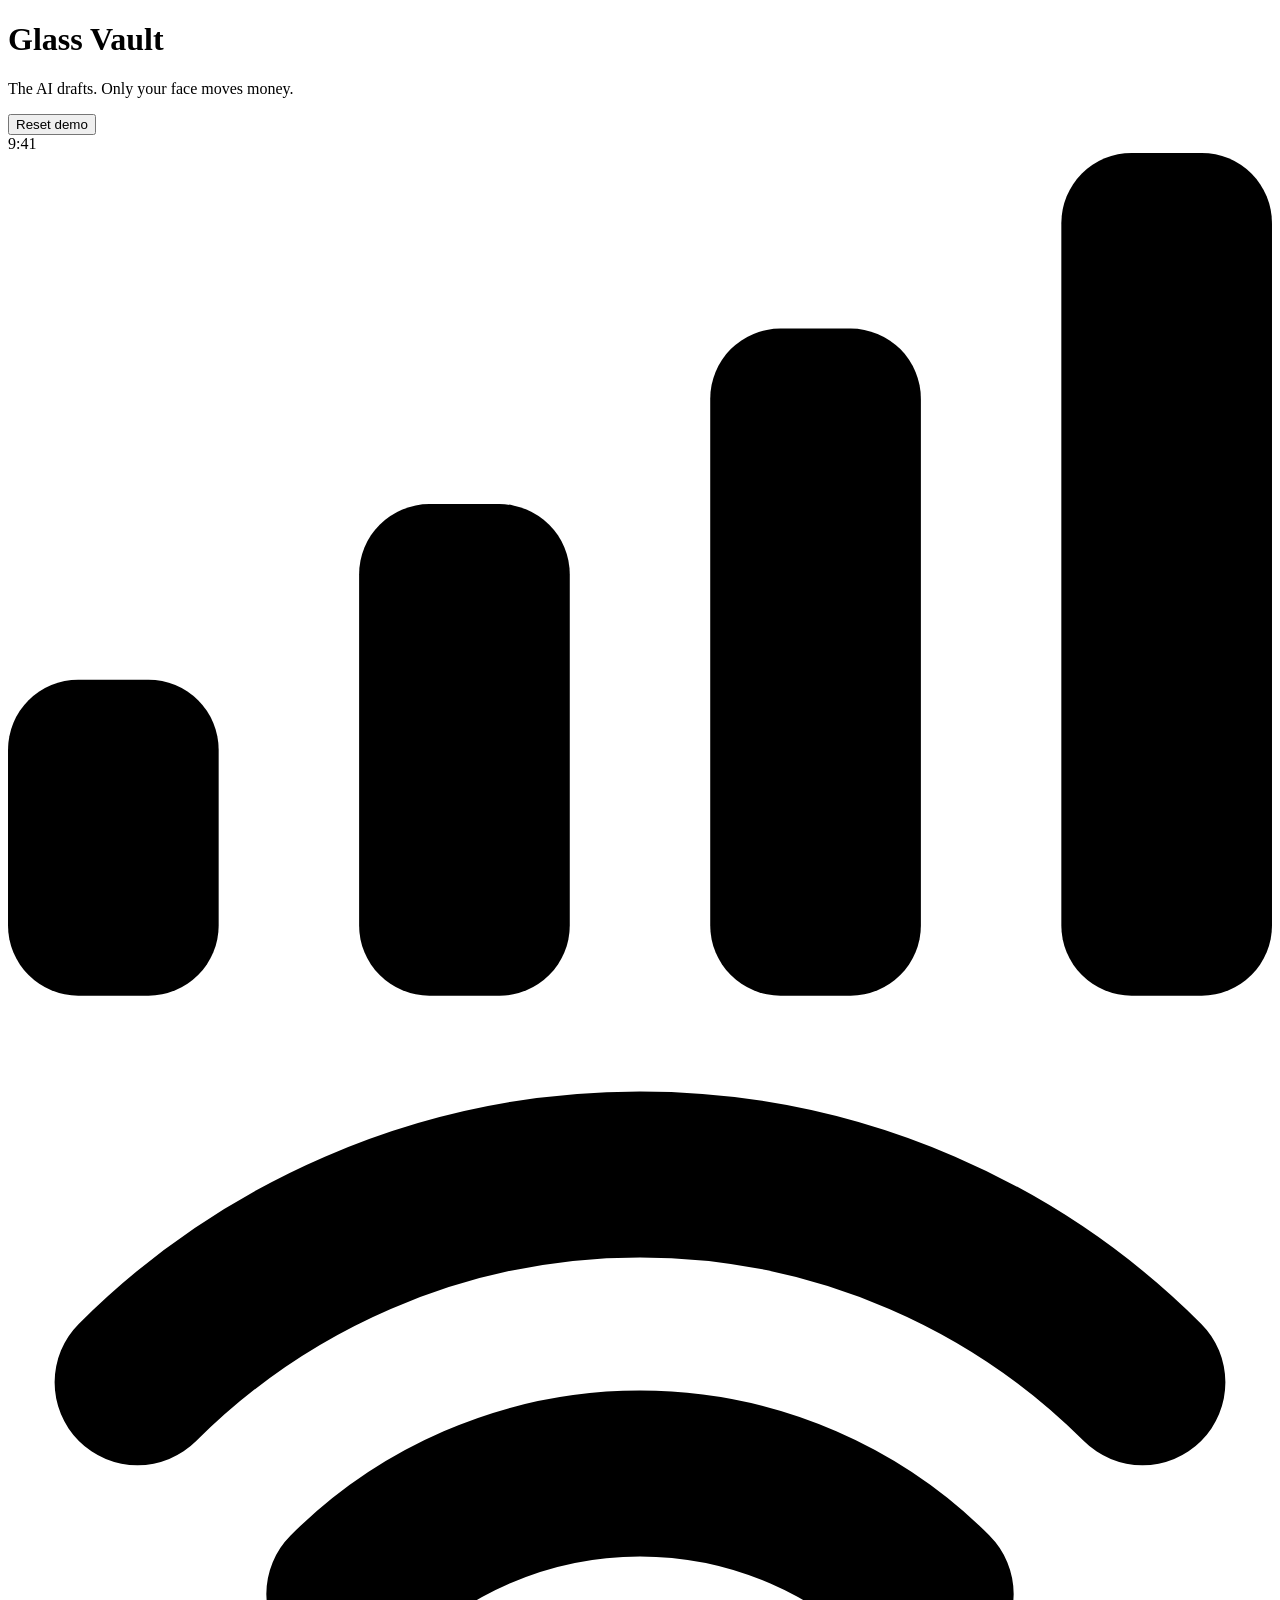
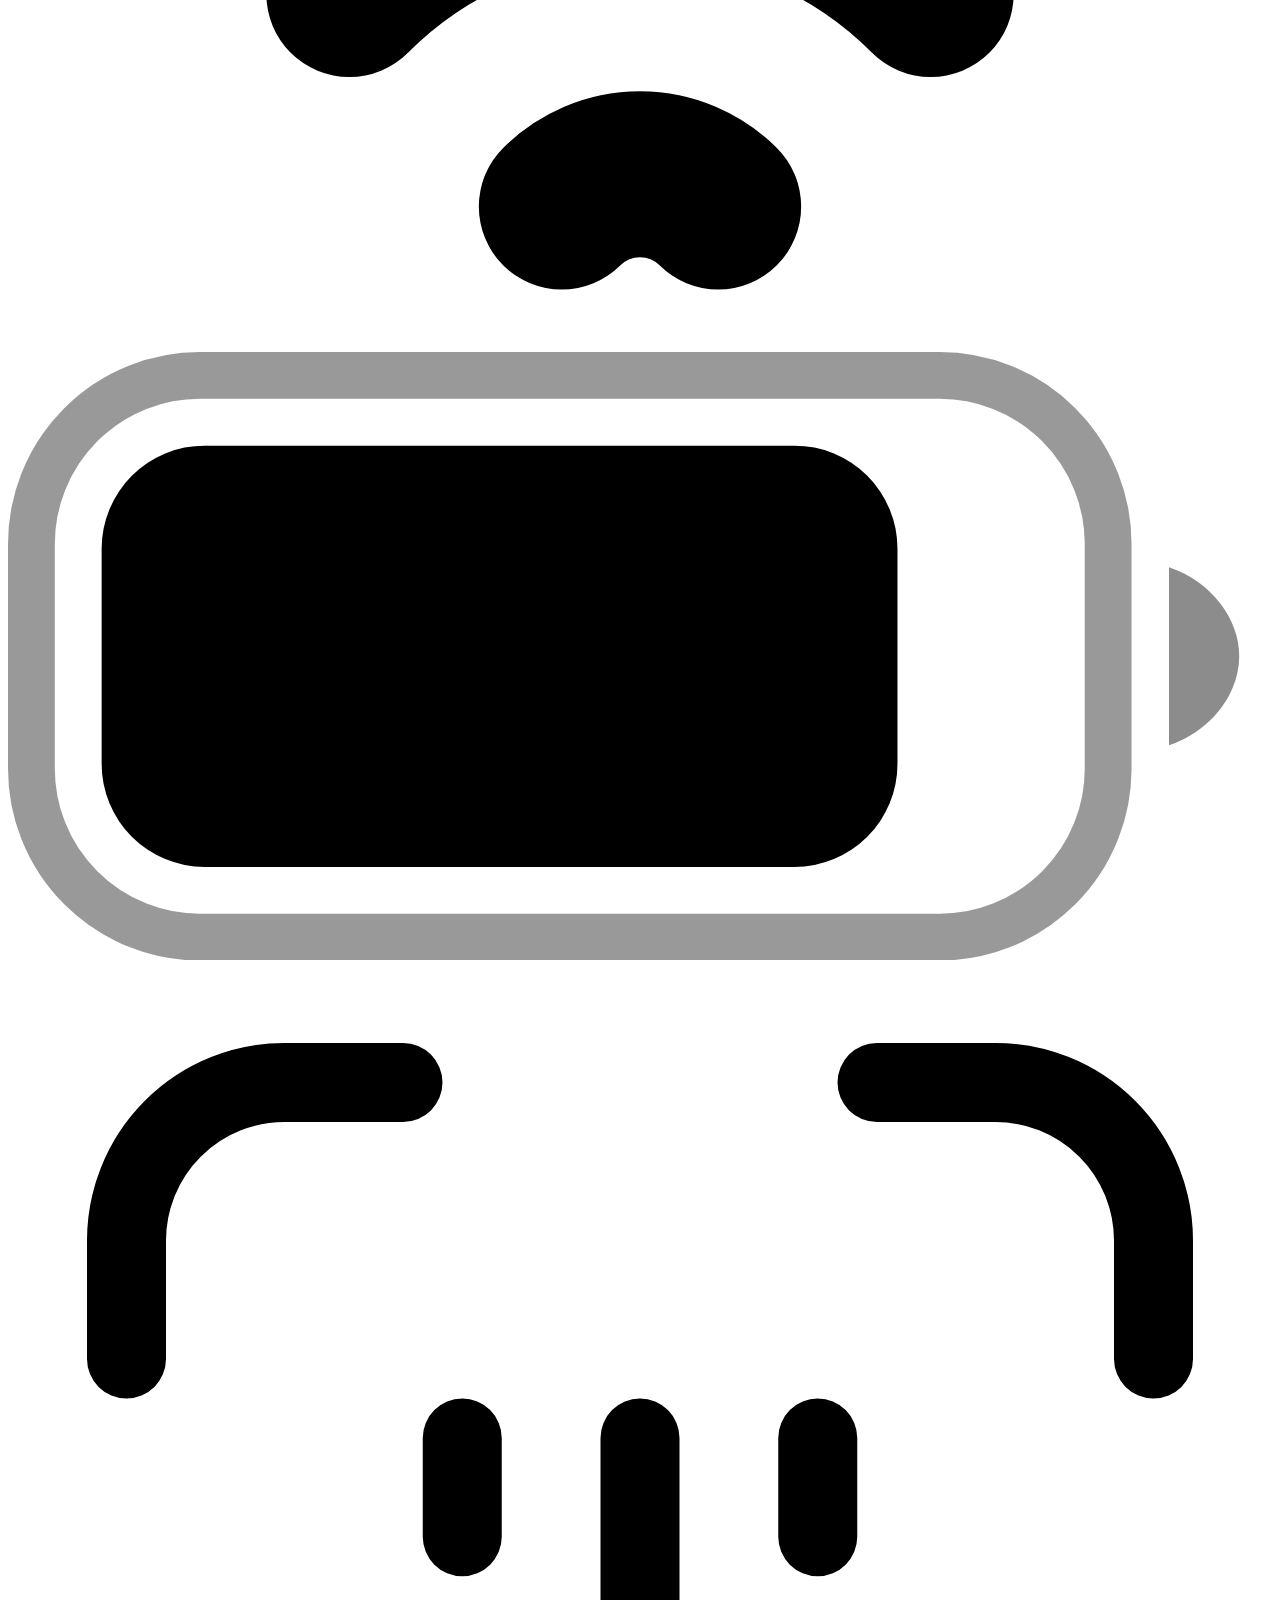
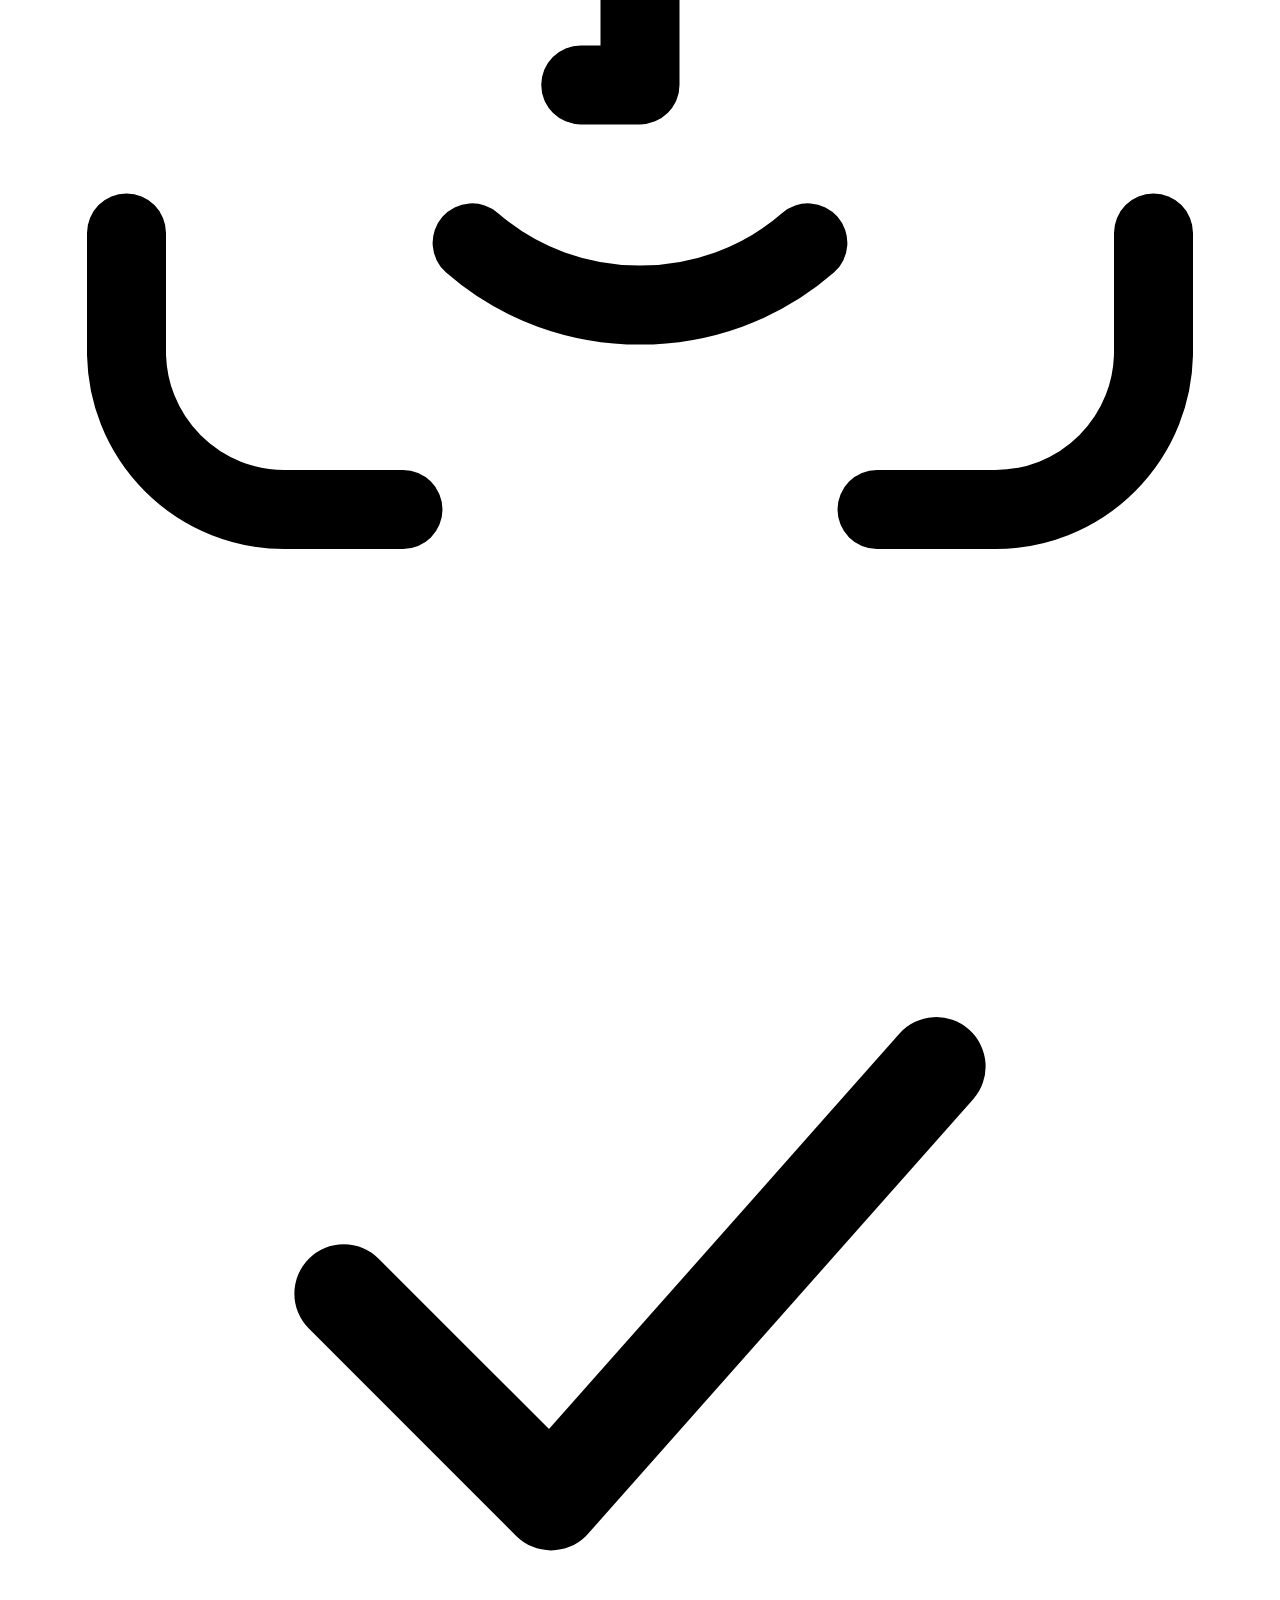
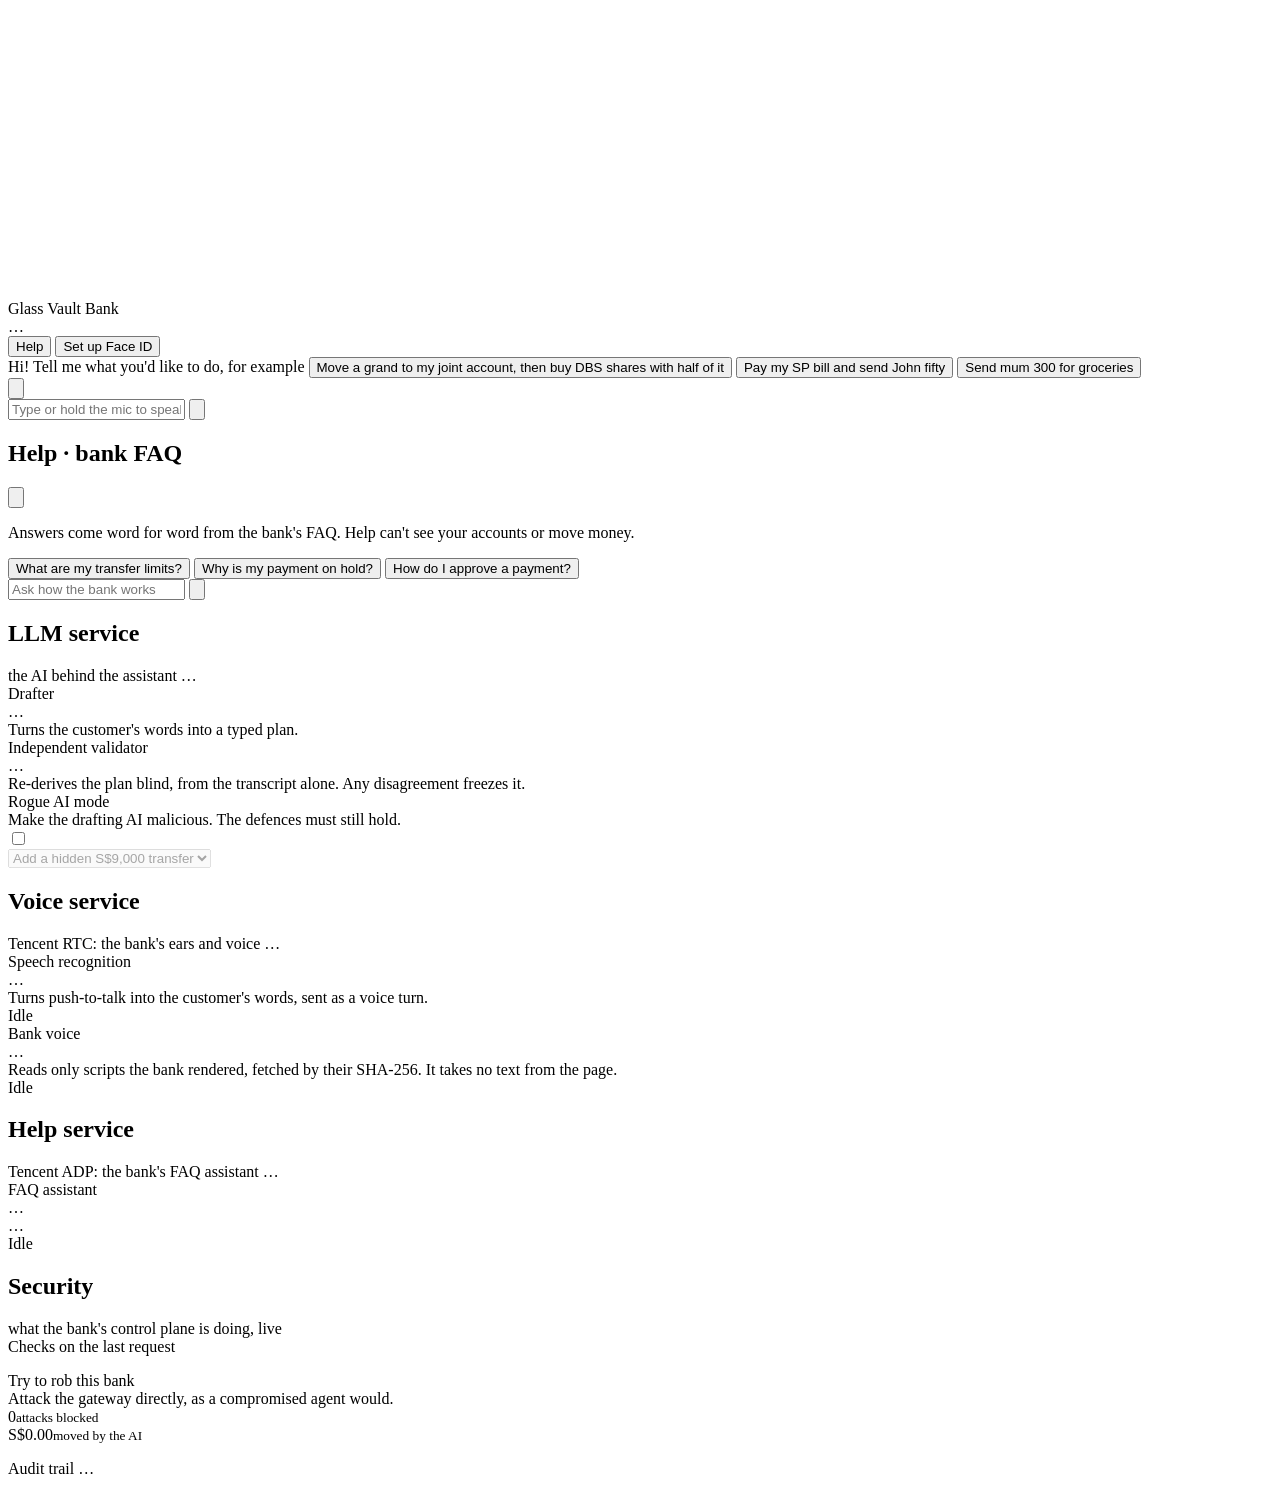
==== commit 2637e3ac: "Help in the phone: a separate FAQ sheet and a console card POST /api/faq (same-site only, because AD" ====
--- a/src/glassvault/web/static/index.html
+++ b/src/glassvault/web/static/index.html
@@ -57,6 +57,8 @@
               <div class="phone-bank"><span class="brand-mark" aria-hidden="true"></span>Glass Vault Bank</div>
               <div class="phone-customer" id="customer-name">…</div>
             </div>
+            <button id="help-btn" class="chip help" type="button" title="Questions about how the bank works"
+                    aria-haspopup="dialog" aria-controls="help-sheet" aria-expanded="false">Help</button>
             <button id="passkey-btn" class="chip" title="Register this device's passkey (Face ID / Touch ID)">Set up Face ID</button>
           </div>
           <div class="balances" id="balances"></div>
@@ -82,6 +84,38 @@
             </button>
           </div>
         </form>
+
+        <!-- Help: the bank FAQ assistant, a sheet over the app. It has its own messages and never
+             writes to the chat above, and the bank voice never reads its answers. The notice is set
+             by app.js from who answers (Tencent ADP or the built-in FAQ). The sheet takes focus
+             when clicked (tabindex -1), so Escape still closes it after a click on its text. -->
+        <div class="help-layer" id="help-layer">
+          <div class="help-scrim" id="help-scrim" aria-hidden="true"></div>
+          <div class="help-sheet" id="help-sheet" role="dialog" aria-labelledby="help-title" aria-describedby="help-notice" tabindex="-1">
+            <div class="help-head">
+              <h2 id="help-title">Help · bank FAQ</h2>
+              <button type="button" class="help-close" id="help-close" aria-label="Close Help">
+                <svg viewBox="0 0 24 24" aria-hidden="true" fill="none" stroke="currentColor" stroke-width="2.6" stroke-linecap="round"><path d="M7 7l10 10M17 7 7 17"/></svg>
+              </button>
+            </div>
+            <p class="help-notice" id="help-notice">Answers come word for word from the bank's FAQ. Help can't see your accounts or move money.</p>
+            <div class="help-log" id="help-log" aria-live="polite">
+              <div class="help-suggest" id="help-suggest">
+                <button type="button" class="suggest">What are my transfer limits?</button>
+                <button type="button" class="suggest">Why is my payment on hold?</button>
+                <button type="button" class="suggest">How do I approve a payment?</button>
+              </div>
+            </div>
+            <form class="composer help-composer" id="help-form" autocomplete="off">
+              <div class="field">
+                <input id="help-input" type="text" maxlength="300" placeholder="Ask how the bank works" aria-label="Question for Help">
+                <button type="submit" class="send" id="help-send" aria-label="Ask Help">
+                  <svg viewBox="0 0 24 24" aria-hidden="true" fill="none" stroke="currentColor" stroke-width="2.8" stroke-linecap="round" stroke-linejoin="round"><path d="M12 19V5M5.5 11.5 12 5l6.5 6.5"/></svg>
+                </button>
+              </div>
+            </form>
+          </div>
+        </div>
         <span class="home-indicator" aria-hidden="true"></span>
       </div>
     </section>
@@ -157,6 +191,24 @@
               <div class="voice-activity idle" id="tts-activity">Idle</div>
             </div>
           </section>
+
+          <section class="console faq" aria-label="Help service">
+            <div class="console-head">
+              <h2>Help service</h2>
+              <span class="console-sub">Tencent ADP: the bank's FAQ assistant</span>
+              <span id="faq-status" class="pill">…</span>
+            </div>
+            <p class="voice-note" id="faq-note" hidden>No ADP app key set: Help answers from the built-in FAQ.
+              Run <code>uv run python scripts/adp_setup.py</code> to set up the ADP app.</p>
+
+            <div class="card model" id="faq-card">
+              <div class="model-role">FAQ assistant</div>
+              <div class="model-name" id="faq-name">…</div>
+              <div class="model-host" id="faq-host"></div>
+              <div class="card-sub" id="faq-sub">…</div>
+              <div class="voice-activity idle" id="faq-activity">Idle</div>
+            </div>
+          </section>
         </div>
 
         <section class="console security" aria-label="Security">
